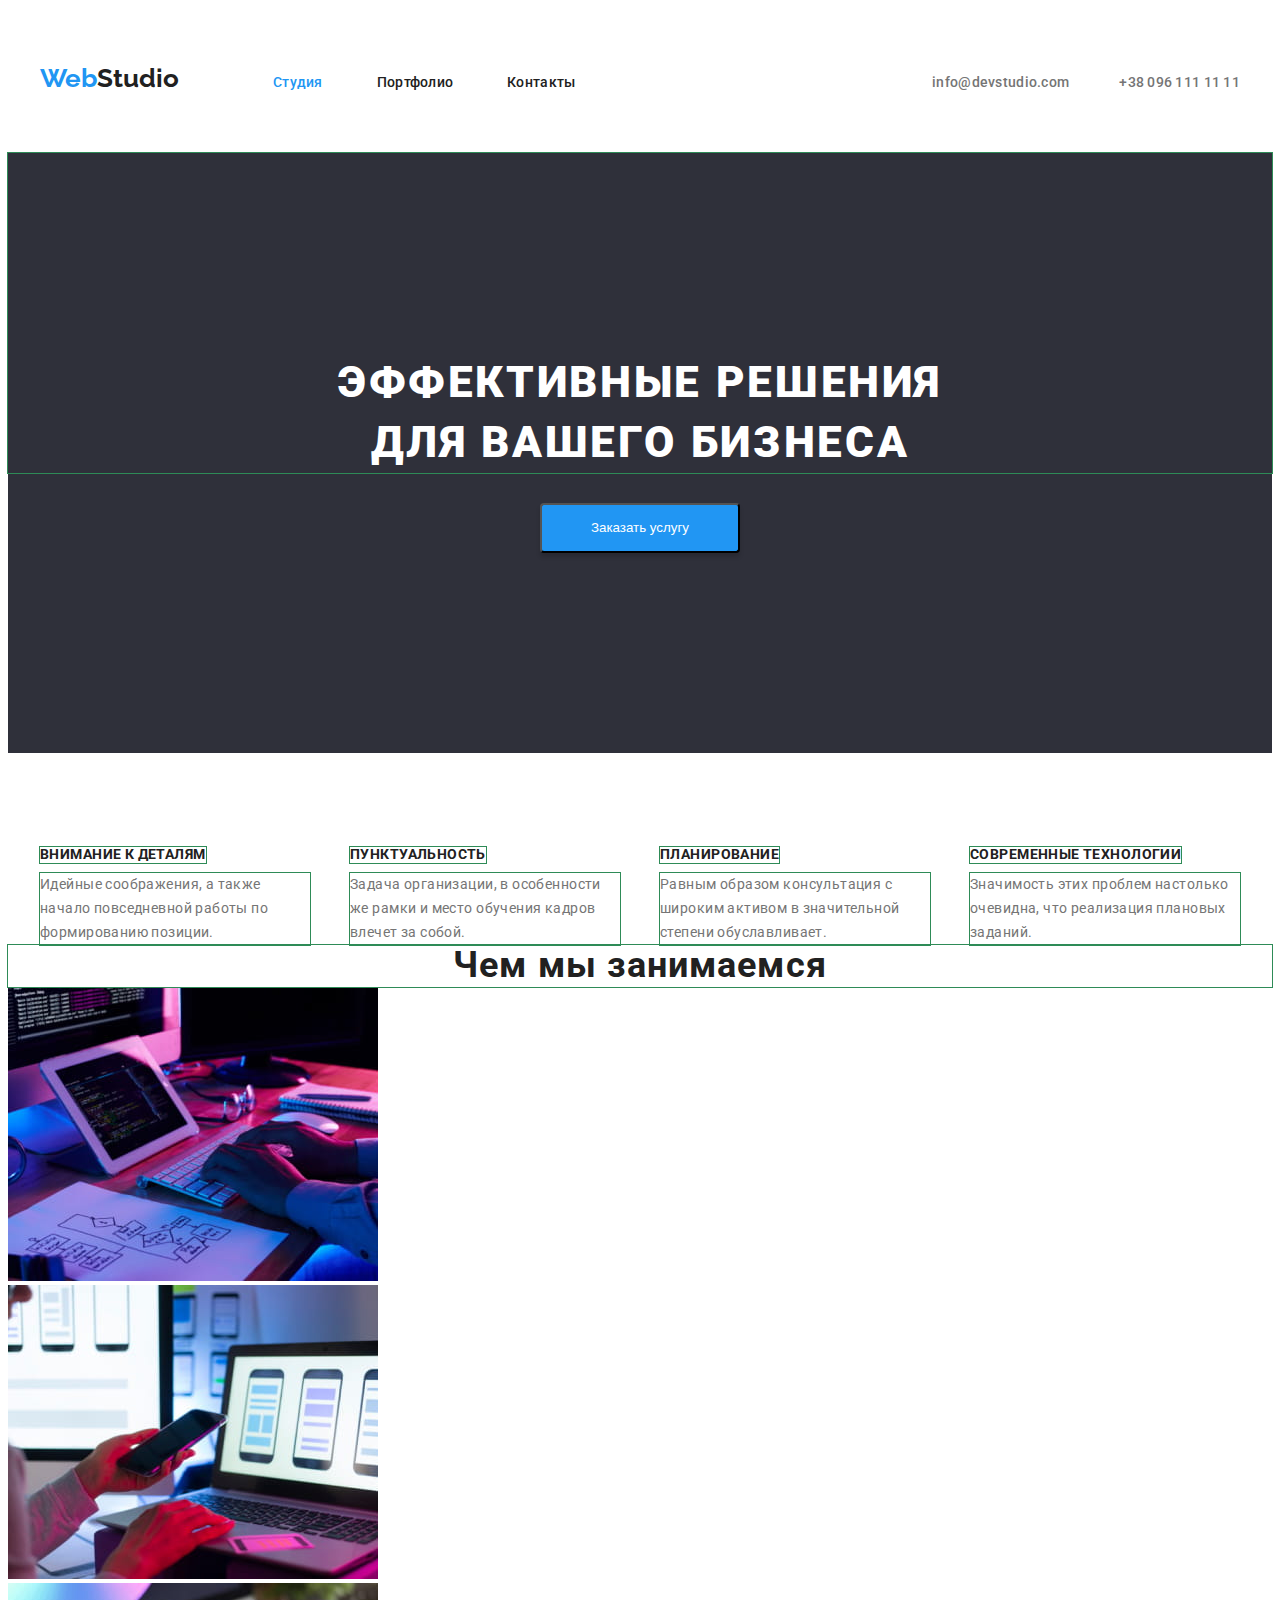
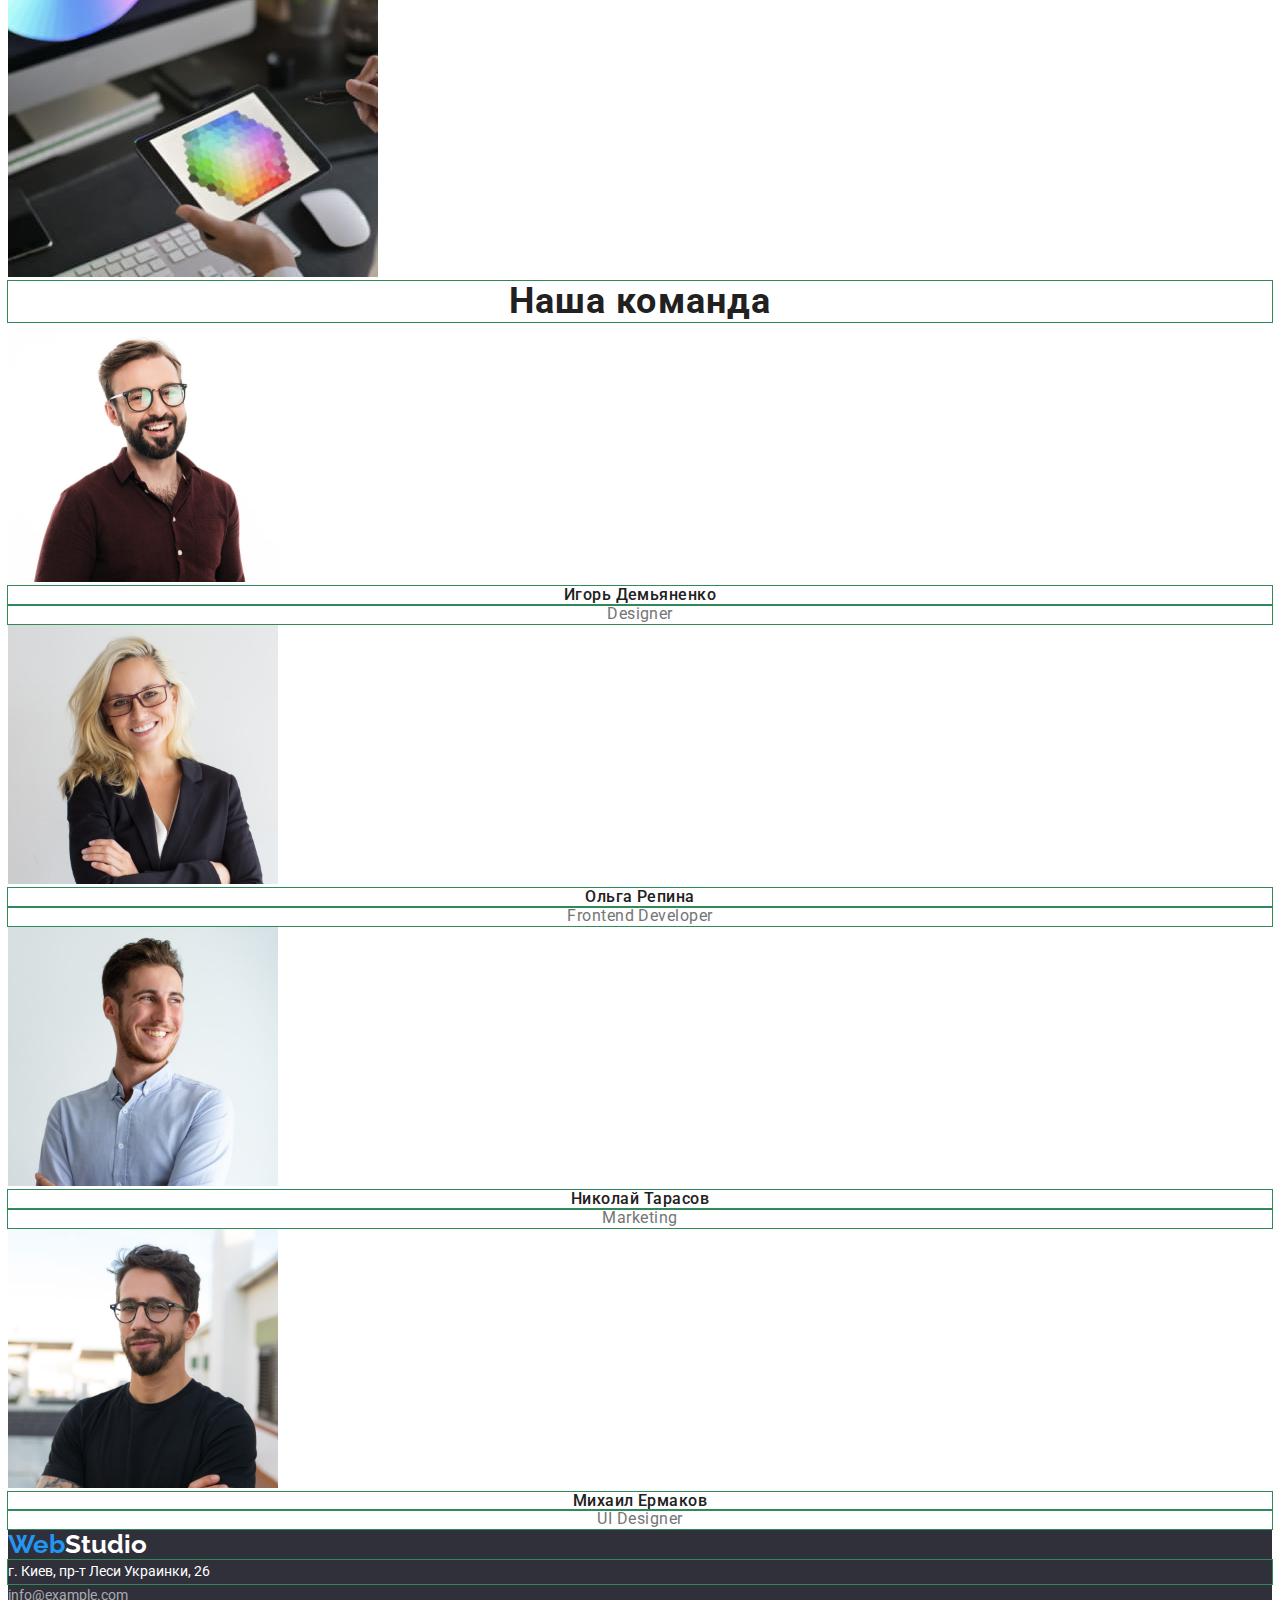
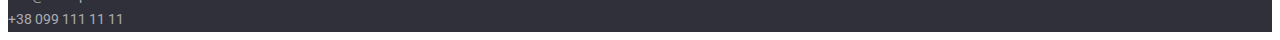
==== index.html @ 5cf760ea "nw" ====
<!DOCTYPE html>
<html lang="ru">
  <head>
    <meta charset="utf-8"/> 
    <meta name="webstudio" content="IE=edge"/>
    <title>Web Studio</title>
    <link rel="preconnect" href="https://fonts.gstatic.com">
    <link href="https://fonts.googleapis.com/css2?family=Raleway:wght@700&family=Roboto:wght@400;500;700;900&display=swap"
      rel="stylesheet">
      <link rel="stylesheet" href="https://cdnjs.cloudflare.com/ajax/libs/modern-normalize/1.0.0/modern-normalize.min.css"
        integrity="sha512-ISS7cAi1PEhQ8jnbJpJZMd29NlhNj4AWYyLOSp2CE/CsHxTCu+r+t0D2yoJudVrd0/8fTVPUVDzY5Tvli75u/g=="
        crossorigin="anonymous" />
      <link rel="stylesheet" href="./css/styles.css">
  </head>
  <body>
    <header>
      <div class="header-container">
        <nav>
          <a href="./index.html" class="logo">Web<span class="accent-logo">Studio</span></a>
            <ul class="site-nav list" class="header-container">
              <li class="site-nav item"><a href="./index.html" class="site-nav link current" >Студия</a></li>
              <li class="site-nav item"><a href="./portfolio.html" class="site-nav link">Портфолио</a></li>
              <li class="site-nav item"><a href="" class="site-nav link">Контакты</a></li>
            </ul>
        </nav>
        
        <ul class="header-contacts list">
          <li class="header-contacts item">
            <a href="mailto:info@devstudio.com" target="_blank" rel="nooreferer noopener" class="header-cont link">info@devstudio.com</a>
          </li>
          <li class="header-contacts item">
            <a href="tel:+380961111111" target="_blank" rel="nooreferer noopener" class="header-cont link">+38 096 111 11 11</a>
          </li>
        </ul>
      </div>
    </header>

      <main>
        <!--!FEATURES-->
        <section class="what-we-doing-section">
          <h1 class="main-title-index">Эффективные решения <br>для вашего бизнеса</h1>
            <button type="button" class="button-index">Заказать услугу</button>
        </section>

        <section class="ourfeatures-section">
          <h2 class="hidden-elements">Наши особенности</h2>
          <ul class="features list">
            <li class="features elemnt">
                <h3 class="lower-titles-index">Внимание к деталям</h3>
                <p class="secondary-text-index">
                  Идейные соображения, а также начало повседневной работы по формированию позиции.
                </p>
            </li>
            <li class="features elemnt">
              <h3 class="lower-titles-index">Пунктуальность</h3>
                <p class="secondary-text-index">
                  Задача организации, в особенности же рамки и место обучения кадров влечет за собой.
                </p>
            </li>
            <li class="features elemnt">
              <h3 class="lower-titles-index">Планирование</h3>
                <p class="secondary-text-index">
                  Равным образом консультация c широким активом в значительной степени обуславливает.
                </p>
            </li >
            <li class="features elemnt">
                <h3 class="lower-titles-index">Современные технологии</h3>
                <p class="secondary-text-index">
                    Значимость этих проблем настолько  очевидна, что реализация плановых заданий.
                </p>
            </li>
          </ul>
      </section>
      
      <!--!OUR-TASKS-->
        <section>
            <h2 class="bottom-titles-index">Чем мы занимаемся</h2>
            <ul>
              <li>
                  <img src="./image/img-1.jpg" alt="разработка" width="370">
              </li>
              <li>
                  <img src="./image/img-2.jpg" alt="оптимизация" width="370">
              </li>
              <li>
                  <img src="./image/img-3.jpg" alt="реализация" width="370">
              </li>
            </ul>
        </section>

        <!--!OUR-TEAM-->
        <section>
            <h2 class="bottom-titles-index">Наша команда</h2>
              <ul>
                <li>
                  <img src="./image/igor.jpg" alt="игорь" width="270">
                  <h3 class="our-names">Игорь Демьяненко</h3>
                    <p class="names-discription">Designer</p>
                </li>
                <li>
                  <img src="./image/olya.jpg" alt="оля" width="270">
                  <h3 class="our-names">Ольга Репина</h3>
                    <p class="names-discription">Frontend Developer</p>
                </li>
                <li>
                  <img src="./image/kolya.jpg" alt="коля" width="270">
                  <h3 class="our-names">Николай Тарасов</h3>
                    <p class="names-discription">Marketing</p>
                </li>
                <li>
                  <img src="./image/miwa.jpg" alt="миша" width="270">
                  <h3 class="our-names">Михаил Ермаков</h3>
                    <p class="names-discription">UI Designer</p>
                </li>
            </ul>
        </section>
    </main>

    <!--!BASELINE-->
        <footer>
          <div class="footer">
            <a href="./index.html" class="logo">Web<span class="accent-white">Studio</span></a>
            <address>
              <p><a href="https://goo.gl/maps/gyJEV5aS9oNLiFQU9" class="footer-adress">г. Киев, пр-т Леси Украинки, 26</a></p>
            
              <ul>
                <li>
                  <a href="mailto:infoexample.com" class="footer-contact link">info@example.com
                  </a>
                </li>
                <li>
                  <a href="tel:+380991111111" class="footer-contact link">+38 099 111 11 11
                  </a>
                </li>
              </ul>
            </address>
          </div>
        </footer>
  </body>
</html>
---- css/styles.css ----
:root {
  --bg-color: #ffffff;
  --main-text: #212121;
  --secondary-text: #757575;
  --text-hover: #2196f3;
  --color-logos: #2196f3;
  --buttons-text: #212121;
  --buttons-text-active: #ffffff;
  --buttons-main-bcg: #f5f4fa;
  --buttons-active-bcg: #2196f3;
  --footer-contacts: rgba(255, 255, 255, 0.6);
}

body {
  background-color: var(--bg-color);
  color: #212121;
  font-family: Roboto, sans-serif;
}

ul {
  list-style: none;
  /*outline: 1px seagreen solid;**/
  margin: 0px;
  padding: 0px;
}

h1,
h2,
h3,
h4,
p {
  margin: 0px;
  padding: 0px;
  outline: 1px seagreen solid;
}

/*INDEX-html-page*/
.header-container {
  width: 1200px;
  min-height: 80px;
  margin-left: auto;
  margin-right: auto;
  padding: 10px 10px;
  display: flex;
  align-items: center;
  padding-bottom: 35px;
  padding-top: 30px;
}

.main-title-index {
  padding-top: 200px;

  color: #ffffff;
  font-family: inherit;
  font-style: normal;
  font-weight: 900;
  font-size: 44px;
  line-height: 1.36;
  text-align: center;
  letter-spacing: 0.06em;
  text-transform: uppercase;
}

.button-index {
  width: 200px;
  height: 50px;
  left: 700px;
  top: 430px;
  margin-top: 30px;
  margin-bottom: 200px;

  color: #ffffff;
  background-color: #2196f3;
  cursor: pointer;
  border-radius: 4px;
  box-shadow: 0px 4px 4px rgba(0, 0, 0, 0.15);
}

.what-we-doing-section {
  background-color: #2f303a;
  min-height: 600px;
  text-align: center;
}

.ourfeatures-section {
  width: 1200px;
  margin-left: auto;
  margin-right: auto;
}

.features {
  display: flex;
  justify-content: space-between;
  flex-wrap: wrap;
}
.features .elemnt {
  width: 270px;
}
.lower-titles-index {
  margin-top: 94px;

  color: var(--main-text);
  font-family: inherit;
  font-style: normal;
  font-weight: 700;
  font-size: 14px;
  line-height: 1.14;
  letter-spacing: 0.03em;
  text-transform: uppercase;
}

.secondary-text-index {
  margin-top: 10px;

  color: var(--secondary-text);
  font-family: inherit;
  font-style: normal;
  font-weight: 400;
  font-size: 14px;
  line-height: 1.71;
  letter-spacing: 0.03em;
}

.bottom-titles-index {
  color: var(--main-text);
  font-family: inherit;
  font-style: normal;
  font-weight: 700;
  font-size: 36px;
  line-height: 1.16;
  text-align: center;
  letter-spacing: 0.03em;
}

.our-names {
  color: var(--main-text);
  font-family: inherit;
  font-style: normal;
  font-weight: 500;
  font-size: 16px;
  line-height: 1.18;
  text-align: center;
  letter-spacing: 0.03em;
}

.names-discription {
  color: var(--secondary-text);
  font-family: inherit;
  font-style: normal;
  font-weight: 400;
  font-size: 16px;
  line-height: 1.18;
  text-align: center;
  letter-spacing: 0.03em;
}

.footer {
  background-color: #2f303a;
}

/*PORTFOLIO-NAV*/
.logo {
  margin-right: 90px;

  color: var(--color-logos);
  font-family: Raleway;
  font-style: normal;
  font-weight: 700;
  font-size: 26px;
  line-height: 1.19;
  text-decoration: none;
}

.accent-logo {
  color: #212121;
}

.accent-white {
  color: #ffffff;
}

.site-nav {
  display: flex;
  display: inline-block;
}

.site-nav .item:not(:last-child) {
  margin-right: 50px;
}

.site-nav .link {
  color: var(--main-text);
  font-family: inherit;
  font-style: normal;
  font-weight: 500;
  font-size: 14px;
  line-height: 1.14;
  letter-spacing: 0.02em;
  text-decoration: none;
}

.site-nav .link.current {
  color: var(--text-hover);
}

.site-nav .link:hover,
.site-nav .link:focus {
  color: var(--text-hover);
}

/*header contacts*/
.header-contacts {
  display: flex;
  margin-left: auto;
  margin-top: 5px;
}

.header-contacts .item:not(:last-child) {
  margin-right: 50px;
}

.header-contacts .link {
  color: #757575;
  font-family: inherit;
  font-style: normal;
  font-weight: 500;
  font-size: 14px;
  line-height: 1.14;
  letter-spacing: 0.02em;
  text-decoration: none;
}

.header-contacts .link:focus,
.header-contacts .link:hover {
  color: #2196f3;
}

/*main-buttons*/
.hidden-elements {
  display: none;
}

.buttons {
  color: var(--buttons-text);
  background: var(--buttons-main-bcg);
  cursor: pointer;
  font-family: inherit;
  font-style: normal;
  font-weight: 500;
  font-size: 16px;
  line-height: 1.62;
  text-align: center;
  letter-spacing: 0.03em;
}

.buttons.active:hover,
.buttons.active:focus {
  color: var(--buttons-text-active);
  background: var(--buttons-active-bcg);
  cursor: pointer;
}

/*main-content-list*/
.port-titles {
  color: var(--main-text);
  font-family: inherit;
  font-style: normal;
  font-weight: 700;
  font-size: 18px;
  line-height: 2;
  letter-spacing: 0.06em;
}

.port-texts {
  color: var(--secondary-text);
  font-family: inherit;
  font-style: normal;
  font-weight: 400;
  font-size: 16px;
  line-height: 1.87;
  letter-spacing: 0.03em;
}

/*footer*/
.footer-adress {
  color: var(--buttons-text-active);
  font-family: inherit;
  font-style: normal;
  font-weight: 400;
  font-size: 14px;
  line-height: 1.71;
  text-decoration: none;
}

.footer-adress:hover,
.footer-adress:focus {
  color: var(--text-hover);
  text-decoration: none;
}

.footer-contact {
  color: rgba(255, 255, 255, 0.6);
  font-family: inherit;
  font-style: normal;
  font-weight: 400;
  font-size: 14px;
  line-height: 1.71;
  text-decoration: none;
}

.footer-contact:hover,
.footer-contact:focus {
  color: var(--text-hover);
}
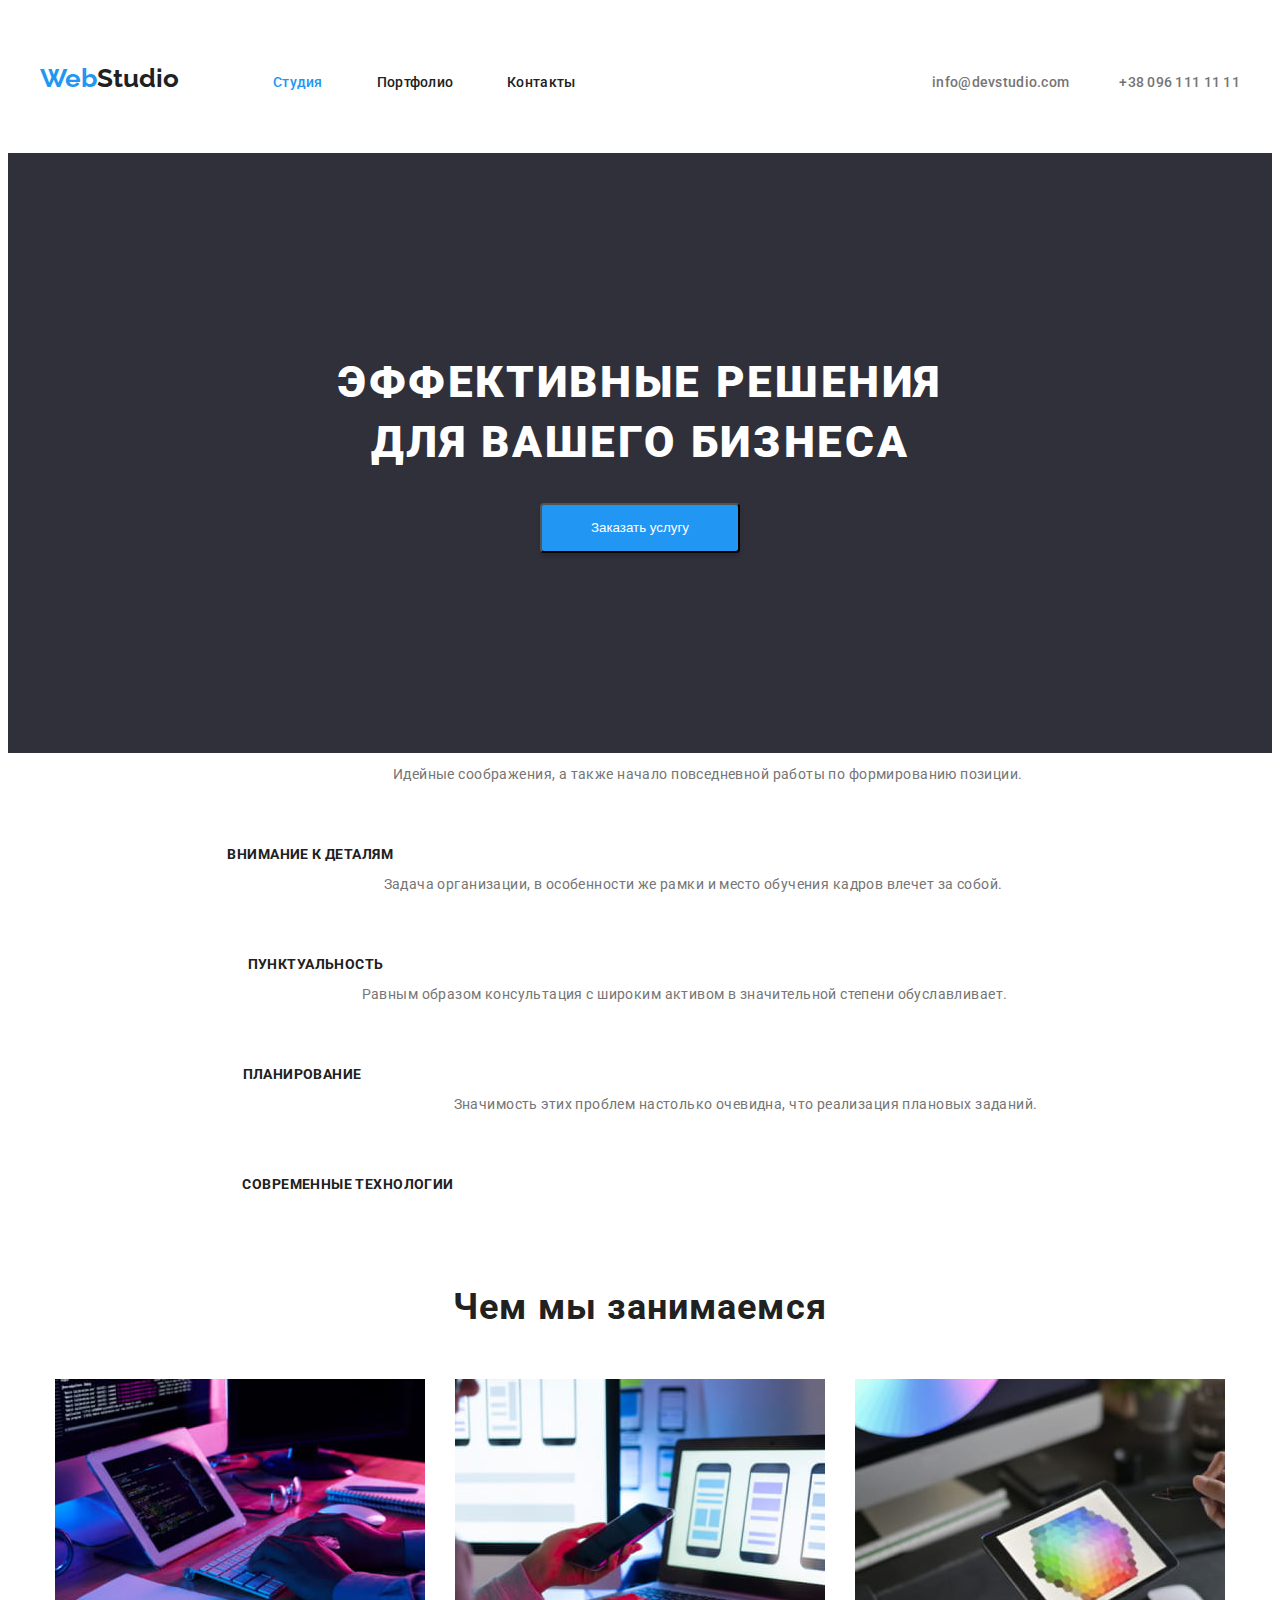
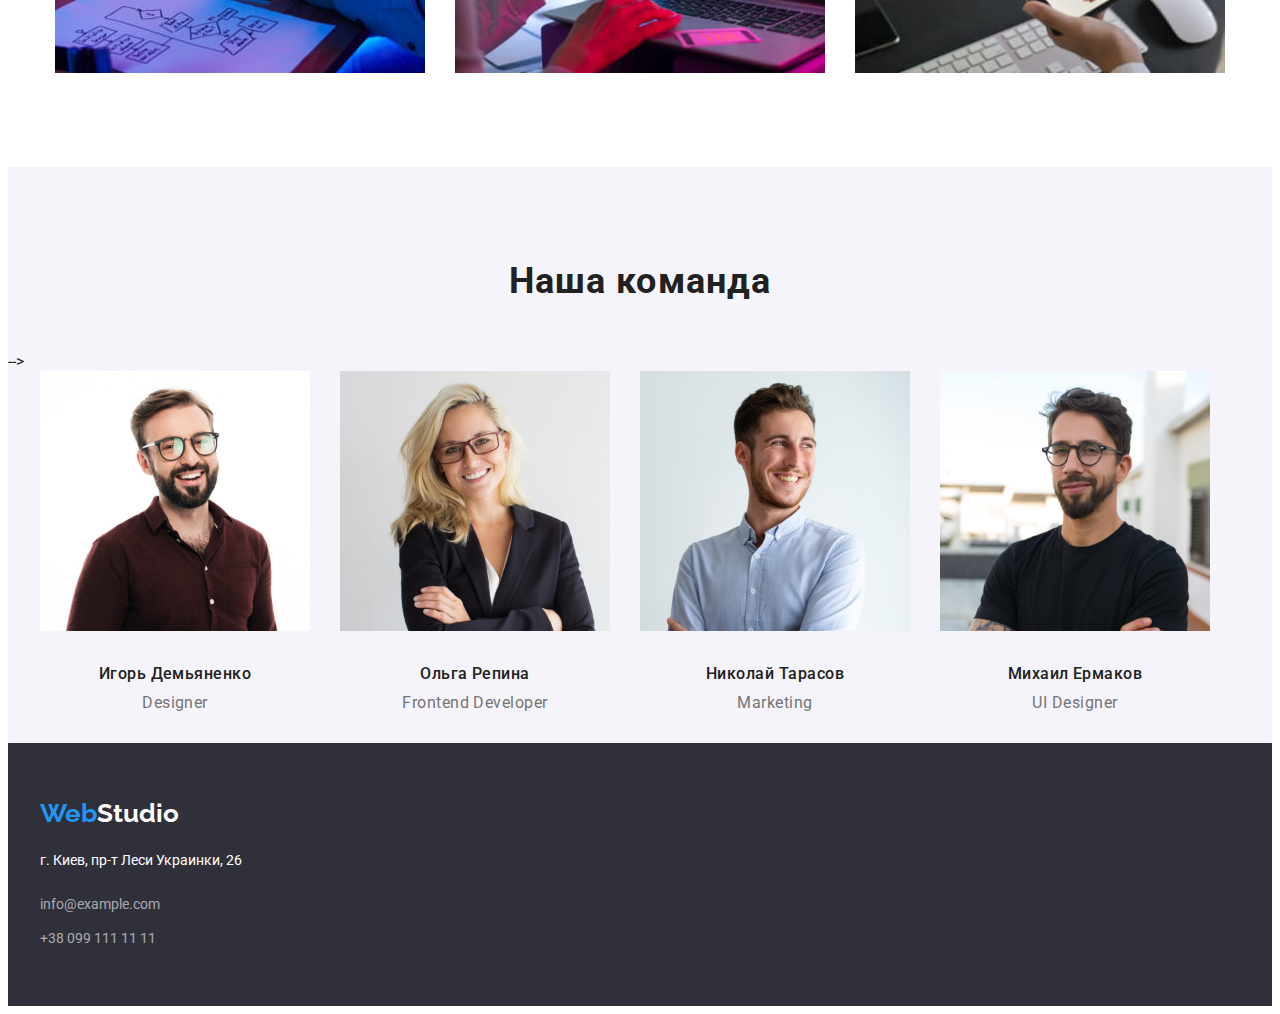
==== commit 8b2467b0: "new" ====
--- a/index.html
+++ b/index.html
@@ -48,13 +48,13 @@
             <li class="features elemnt">
                 <h3 class="lower-titles-index">Внимание к деталям</h3>
                 <p class="secondary-text-index">
-                  Идейные соображения, а также начало повседневной работы по формированию позиции.
+                Идейные соображения, а также начало повседневной работы по формированию позиции.
                 </p>
             </li>
             <li class="features elemnt">
               <h3 class="lower-titles-index">Пунктуальность</h3>
                 <p class="secondary-text-index">
-                  Задача организации, в особенности же рамки и место обучения кадров влечет за собой.
+                Задача организации, в особенности же рамки и место обучения кадров влечет за собой.
                 </p>
             </li>
             <li class="features elemnt">
@@ -66,74 +66,80 @@
             <li class="features elemnt">
                 <h3 class="lower-titles-index">Современные технологии</h3>
                 <p class="secondary-text-index">
-                    Значимость этих проблем настолько  очевидна, что реализация плановых заданий.
+                Значимость этих проблем настолько  очевидна, что реализация плановых заданий.
                 </p>
             </li>
           </ul>
       </section>
       
       <!--!OUR-TASKS-->
-        <section>
+        <section class="our-tasks-section">
             <h2 class="bottom-titles-index">Чем мы занимаемся</h2>
-            <ul>
-              <li>
+            <ul class="our-tasks list">
+              <li class="our-tasks item">
                   <img src="./image/img-1.jpg" alt="разработка" width="370">
               </li>
-              <li>
+              <li class="our-tasks item">
                   <img src="./image/img-2.jpg" alt="оптимизация" width="370">
               </li>
-              <li>
+              <li class="our-tasks item">
                   <img src="./image/img-3.jpg" alt="реализация" width="370">
               </li>
             </ul>
         </section>
 
         <!--!OUR-TEAM-->
-        <section>
-            <h2 class="bottom-titles-index">Наша команда</h2>
-              <ul>
-                <li>
-                  <img src="./image/igor.jpg" alt="игорь" width="270">
+        <section class="our-team-section" >
+          <h2 class="our-team-section-title">Наша команда</h2>-->
+            <div class="our-team-section-container">
+              <ul class="our-team-section list">
+                <li class="our-team-section item">
+                  <img class="our-team-section image" src="./image/igor.jpg" alt="игорь" width="270">
                   <h3 class="our-names">Игорь Демьяненко</h3>
-                    <p class="names-discription">Designer</p>
+                  <p class="names-discription">Designer</p>
                 </li>
-                <li>
-                  <img src="./image/olya.jpg" alt="оля" width="270">
+                <li class="our-team-section item">
+                  <img class="our-team-section image" src="./image/olya.jpg" alt="оля" width="270">
                   <h3 class="our-names">Ольга Репина</h3>
-                    <p class="names-discription">Frontend Developer</p>
+                  <p class="names-discription">Frontend Developer</p>
                 </li>
-                <li>
-                  <img src="./image/kolya.jpg" alt="коля" width="270">
+                <li class="our-team-section item">
+                  <img class="our-team-section image" src="./image/kolya.jpg" alt="коля" width="270">
                   <h3 class="our-names">Николай Тарасов</h3>
-                    <p class="names-discription">Marketing</p>
+                  <p class="names-discription">Marketing</p>
                 </li>
-                <li>
-                  <img src="./image/miwa.jpg" alt="миша" width="270">
+                <li class="our-team-section item">
+                  <img class="our-team-section image" src="./image/miwa.jpg" alt="миша" width="270">
                   <h3 class="our-names">Михаил Ермаков</h3>
-                    <p class="names-discription">UI Designer</p>
+                  <p class="names-discription">UI Designer</p>
                 </li>
-            </ul>
+              </ul>
+            </div>
+              
         </section>
     </main>
 
     <!--!BASELINE-->
         <footer>
           <div class="footer">
-            <a href="./index.html" class="logo">Web<span class="accent-white">Studio</span></a>
-            <address>
-              <p><a href="https://goo.gl/maps/gyJEV5aS9oNLiFQU9" class="footer-adress">г. Киев, пр-т Леси Украинки, 26</a></p>
-            
-              <ul>
-                <li>
-                  <a href="mailto:infoexample.com" class="footer-contact link">info@example.com
-                  </a>
-                </li>
-                <li>
-                  <a href="tel:+380991111111" class="footer-contact link">+38 099 111 11 11
-                  </a>
-                </li>
-              </ul>
-            </address>
+            <div class="footer-container">
+                <a href="./index.html" class="logo">Web<span class="accent-white">Studio</span></a>
+                <address>
+                  <p class="footer-adress"><a class="footer-adress" href="https://goo.gl/maps/gyJEV5aS9oNLiFQU9">г. Киев, пр-т Леси Украинки, 26</a></p>
+                
+                  <ul class="foot list">
+                    <li class="foot item">
+                      <a class="footer-contact link" href="mailto:infoexample.com">info@example.com
+                      </a>
+                    
+                    </li>
+                    <li class="foot item">
+                      <a class="footer-contact link" href="tel:+380991111111" >+38 099 111 11 11
+                      </a>
+                    </li>
+                  </ul>
+                </address>
+            </div>
           </div>
         </footer>
   </body>
--- a/css/styles.css
+++ b/css/styles.css
@@ -31,7 +31,7 @@
 p {
   margin: 0px;
   padding: 0px;
-  outline: 1px seagreen solid;
+  /*outline: 1px seagreen solid;*/
 }
 
 /*INDEX-html-page*/
@@ -86,22 +86,26 @@
   width: 1200px;
   margin-left: auto;
   margin-right: auto;
+  margin-bottom: 94px;
 }
 
 .features {
   display: flex;
-  justify-content: space-between;
   flex-wrap: wrap;
+  justify-content: center;
 }
 .features .elemnt {
-  width: 270px;
+  width: calc((100%-90px) / 5);
+  margin-right: 30px;
+}
+.features .elemnt:last-child {
+  margin-right: 0px;
 }
 .lower-titles-index {
   margin-top: 94px;
 
   color: var(--main-text);
   font-family: inherit;
-  font-style: normal;
   font-weight: 700;
   font-size: 14px;
   line-height: 1.14;
@@ -114,14 +118,21 @@
 
   color: var(--secondary-text);
   font-family: inherit;
-  font-style: normal;
   font-weight: 400;
   font-size: 14px;
   line-height: 1.71;
   letter-spacing: 0.03em;
 }
 
+.our-tasks-section {
+  width: 1200px;
+  margin-left: auto;
+  margin-right: auto;
+  margin-bottom: 94px;
+}
 .bottom-titles-index {
+  margin-bottom: 50px;
+
   color: var(--main-text);
   font-family: inherit;
   font-style: normal;
@@ -132,10 +143,61 @@
   letter-spacing: 0.03em;
 }
 
+.our-tasks {
+  display: flex;
+  flex-wrap: wrap;
+  margin-right: 30px;
+  justify-content: center;
+}
+
+.our-tasks .item {
+  display: flex;
+}
+
+.our-tasks:last-child {
+  margin-right: 0px;
+}
+/*===================OUR TEAM SECTION==============*/
+.our-team-section {
+  background-color: #f5f4fa;
+}
+
+.our-team-section-title {
+  margin-bottom: 50px;
+  padding-top: 94px;
+
+  color: var(--main-text);
+  font-family: inherit;
+  font-style: normal;
+  font-weight: 700;
+  font-size: 36px;
+  line-height: 1.16;
+  text-align: center;
+  letter-spacing: 0.03em;
+}
+
+.our-team-section-container {
+  width: 1200px;
+  margin-left: auto;
+  margin-right: auto;
+}
+
+.our-team-section .list {
+  display: flex;
+}
+
+.our-team-section .item {
+  margin-right: 30px;
+}
+.our-team-section:last-child {
+  margin-right: 0px;
+}
+
 .our-names {
-  color: var(--main-text);
-  font-family: inherit;
-  font-style: normal;
+  margin-bottom: 10px;
+
+  color: var(--main-text);
+  font-family: inherit;
   font-weight: 500;
   font-size: 16px;
   line-height: 1.18;
@@ -143,22 +205,41 @@
   letter-spacing: 0.03em;
 }
 
+.our-team-section .image {
+  margin-bottom: 30px;
+}
+
 .names-discription {
+  margin-bottom: 30px;
+
   color: var(--secondary-text);
   font-family: inherit;
-  font-style: normal;
   font-weight: 400;
   font-size: 16px;
   line-height: 1.18;
   text-align: center;
   letter-spacing: 0.03em;
 }
+/*=================FOOTER================*/
 
 .footer {
   background-color: #2f303a;
-}
-
-/*PORTFOLIO-NAV*/
+  min-height: 252px;
+}
+
+.footer-container {
+  width: 1200px;
+  padding-top: 55px;
+  padding-bottom: 55px;
+  margin-left: auto;
+  margin-right: auto;
+}
+
+.foot {
+  padding-top: 10px;
+}
+
+/*================PORTFOLIO-NAV========================*/
 .logo {
   margin-right: 90px;
 
@@ -283,6 +364,8 @@
 
 /*footer*/
 .footer-adress {
+  padding-top: 20px;
+
   color: var(--buttons-text-active);
   font-family: inherit;
   font-style: normal;
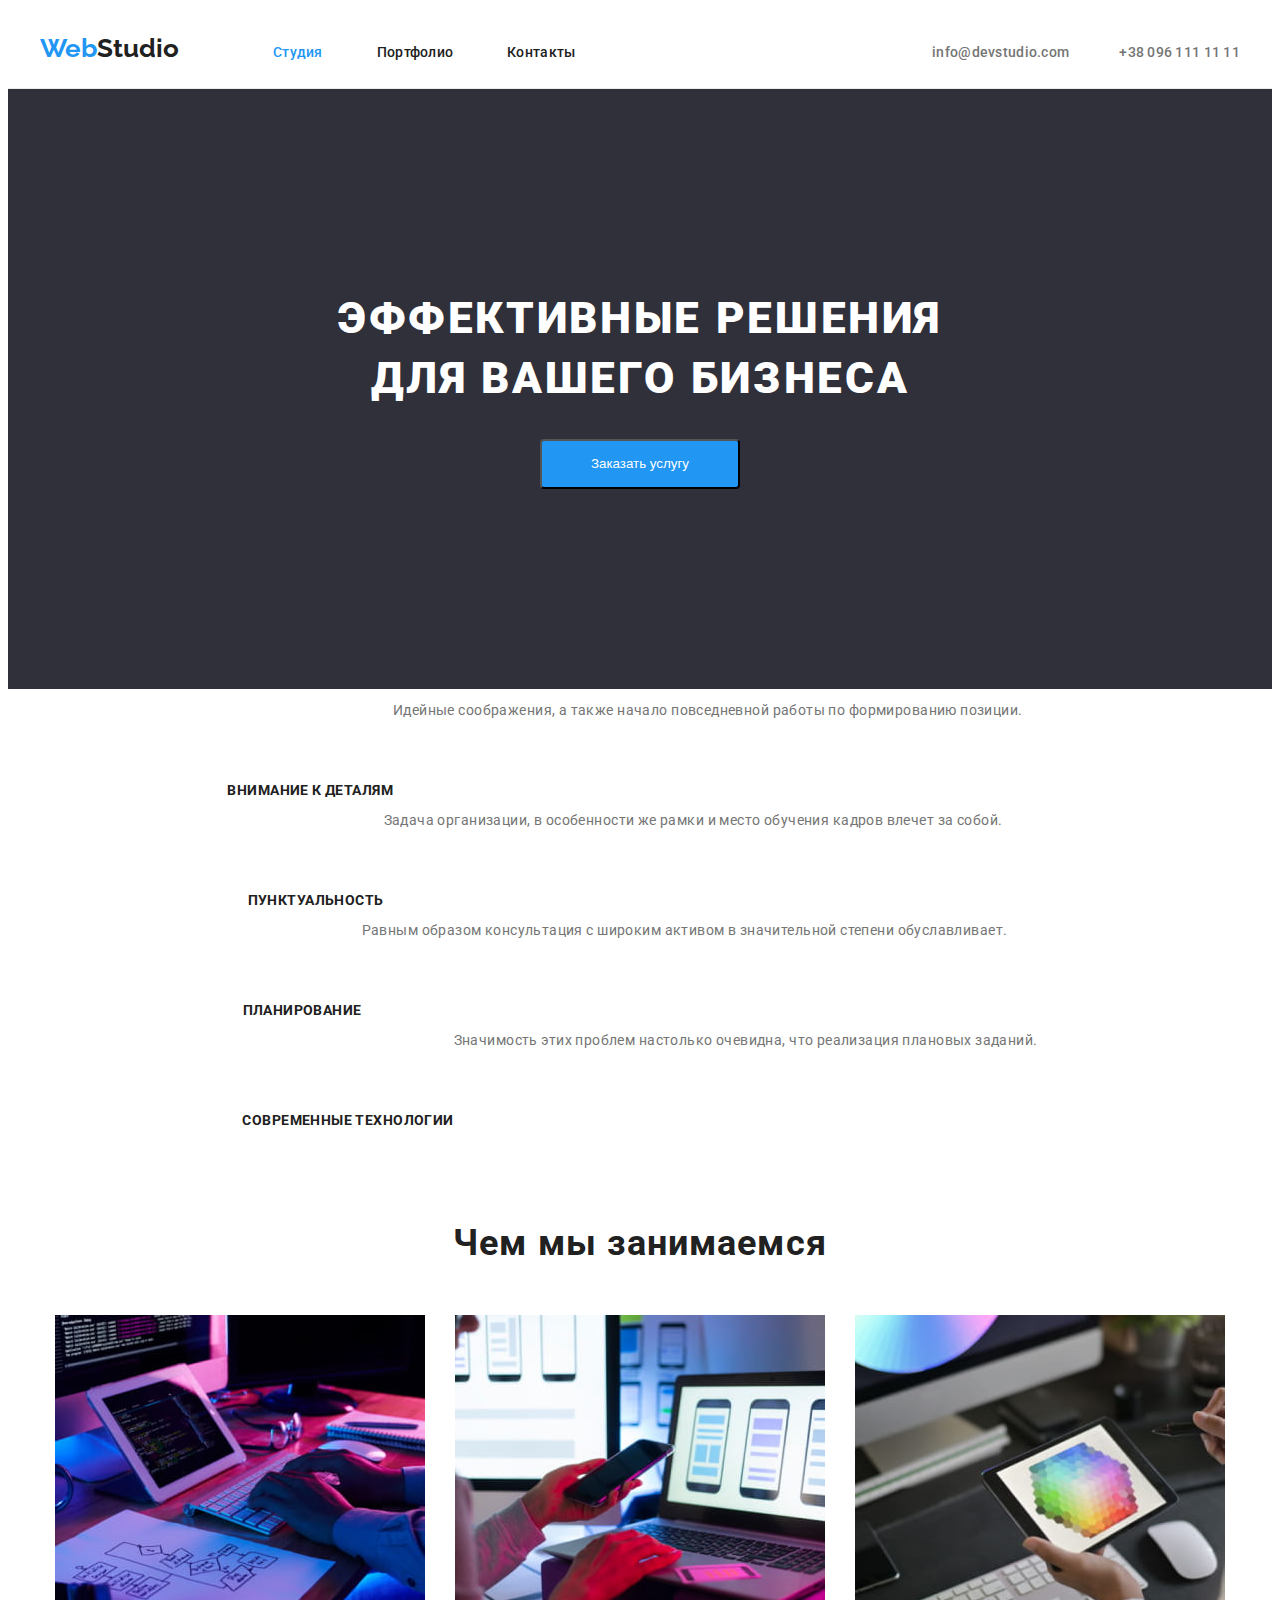
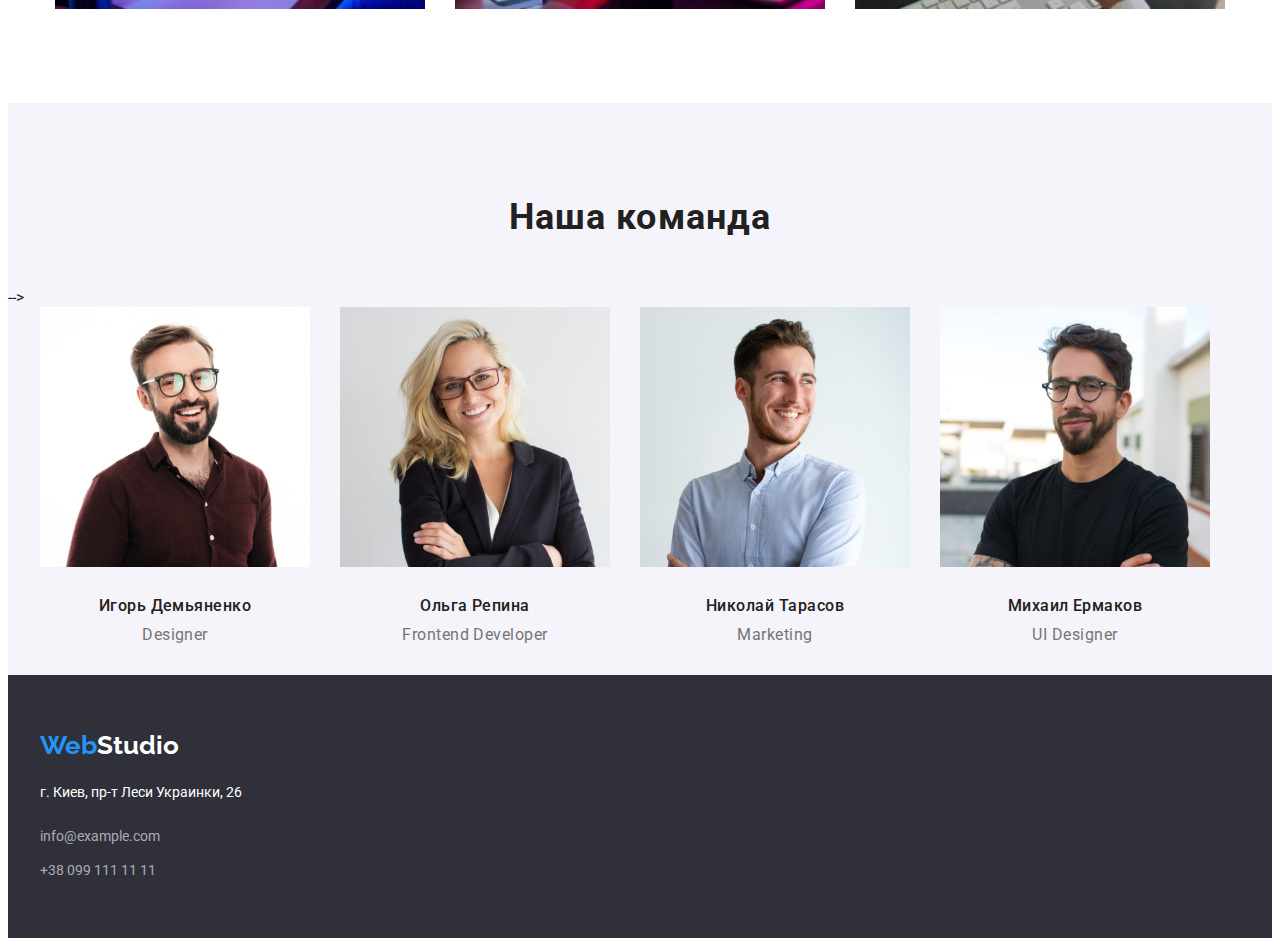
==== commit 6d172dd6: "new" ====
--- a/index.html
+++ b/index.html
@@ -13,7 +13,7 @@
       <link rel="stylesheet" href="./css/styles.css">
   </head>
   <body>
-    <header>
+    <header class="border-header">
       <div class="header-container">
         <nav>
           <a href="./index.html" class="logo">Web<span class="accent-logo">Studio</span></a>
--- a/css/styles.css
+++ b/css/styles.css
@@ -9,6 +9,7 @@
   --buttons-main-bcg: #f5f4fa;
   --buttons-active-bcg: #2196f3;
   --footer-contacts: rgba(255, 255, 255, 0.6);
+  --margin-card-set: 30px;
 }
 
 body {
@@ -22,6 +23,11 @@
   /*outline: 1px seagreen solid;**/
   margin: 0px;
   padding: 0px;
+}
+
+img {
+  max-width: 100%;
+  display: block;
 }
 
 h1,
@@ -35,16 +41,18 @@
 }
 
 /*INDEX-html-page*/
+
+.border-header {
+  border-bottom: 1px solid #ececec;
+}
+
 .header-container {
   width: 1200px;
   min-height: 80px;
   margin-left: auto;
   margin-right: auto;
-  padding: 10px 10px;
   display: flex;
   align-items: center;
-  padding-bottom: 35px;
-  padding-top: 30px;
 }
 
 .main-title-index {
@@ -73,7 +81,13 @@
   background-color: #2196f3;
   cursor: pointer;
   border-radius: 4px;
+}
+
+.button-index:hover,
+.button-index:focus {
+  background: #188ce8;
   box-shadow: 0px 4px 4px rgba(0, 0, 0, 0.15);
+  border-radius: 4px;
 }
 
 .what-we-doing-section {
@@ -272,7 +286,6 @@
 .site-nav .link {
   color: var(--main-text);
   font-family: inherit;
-  font-style: normal;
   font-weight: 500;
   font-size: 14px;
   line-height: 1.14;
@@ -315,23 +328,52 @@
 .header-contacts .link:hover {
   color: #2196f3;
 }
+/*===============MAIN SECTION=============*/
 
 /*main-buttons*/
 .hidden-elements {
   display: none;
 }
 
+.portfolio-buttons-section {
+  width: 1200px;
+  margin-left: auto;
+  margin-right: auto;
+  padding-top: 94px;
+
+  background-color: #ffffff;
+}
+
+.portfolio-buttons-list {
+  display: flex;
+  flex-wrap: wrap;
+  justify-content: center;
+}
+
+.portfolio-buttons-item {
+  display: flex;
+  margin-right: 8px;
+}
+.portfolio-buttons-list:last-child {
+  margin-right: 0px;
+}
+
 .buttons {
+  width: 145px;
+  height: 38px;
+  left: 712px;
+  top: 174px;
+
   color: var(--buttons-text);
   background: var(--buttons-main-bcg);
   cursor: pointer;
   font-family: inherit;
-  font-style: normal;
   font-weight: 500;
   font-size: 16px;
   line-height: 1.62;
   text-align: center;
   letter-spacing: 0.03em;
+  border-radius: 4px;
 }
 
 .buttons.active:hover,
@@ -340,8 +382,62 @@
   background: var(--buttons-active-bcg);
   cursor: pointer;
 }
+/*=============PORTFOLIO MAIN LIST=================*/
 
 /*main-content-list*/
+.portfolio-main-section {
+  padding-top: 94px;
+  background-color: #ffffff;
+}
+
+.porfolio-main-container {
+  width: 1200px;
+  margin-left: auto;
+  margin-right: auto;
+  padding-bottom: 94px;
+}
+
+.portfolio-card-set {
+  display: flex;
+  flex-wrap: wrap;
+  margin-left: calc(-1 * var(--margin-card-set));
+  margin-top: calc(-1 * var(--margin-card-set));
+}
+
+.portfolio-card-set-item {
+  flex-basis: calc(100% / 3 - var(--margin-card-set));
+  margin-left: var(--margin-card-set);
+  margin-top: var(--margin-card-set);
+}
+
+.card-set-content {
+  width: 370px;
+  height: 404px;
+  left: 215px;
+  top: 262px;
+
+  background: #ffffff;
+  border: 1px solid #eeeeee;
+  box-sizing: border-box;
+}
+
+.card-set-content:hover,
+.card-set-content:focus {
+  background: #ffffff;
+  border: 1px solid #eeeeee;
+  box-sizing: border-box;
+  box-shadow: 0px 1px 1px rgba(0, 0, 0, 0.12), 0px 4px 4px rgba(0, 0, 0, 0.06),
+    1px 4px 6px rgba(0, 0, 0, 0.16);
+  cursor: pointer;
+}
+
+.card-set-thumb {
+}
+
+.card-set-text {
+  padding: 20px 24px;
+}
+
 .port-titles {
   color: var(--main-text);
   font-family: inherit;
@@ -353,6 +449,8 @@
 }
 
 .port-texts {
+  margin-top: 4px;
+
   color: var(--secondary-text);
   font-family: inherit;
   font-style: normal;
@@ -361,8 +459,9 @@
   line-height: 1.87;
   letter-spacing: 0.03em;
 }
-
-/*footer*/
+/*=================END CARD SET===========*/
+
+/*===============FOOter====================*/
 .footer-adress {
   padding-top: 20px;
 
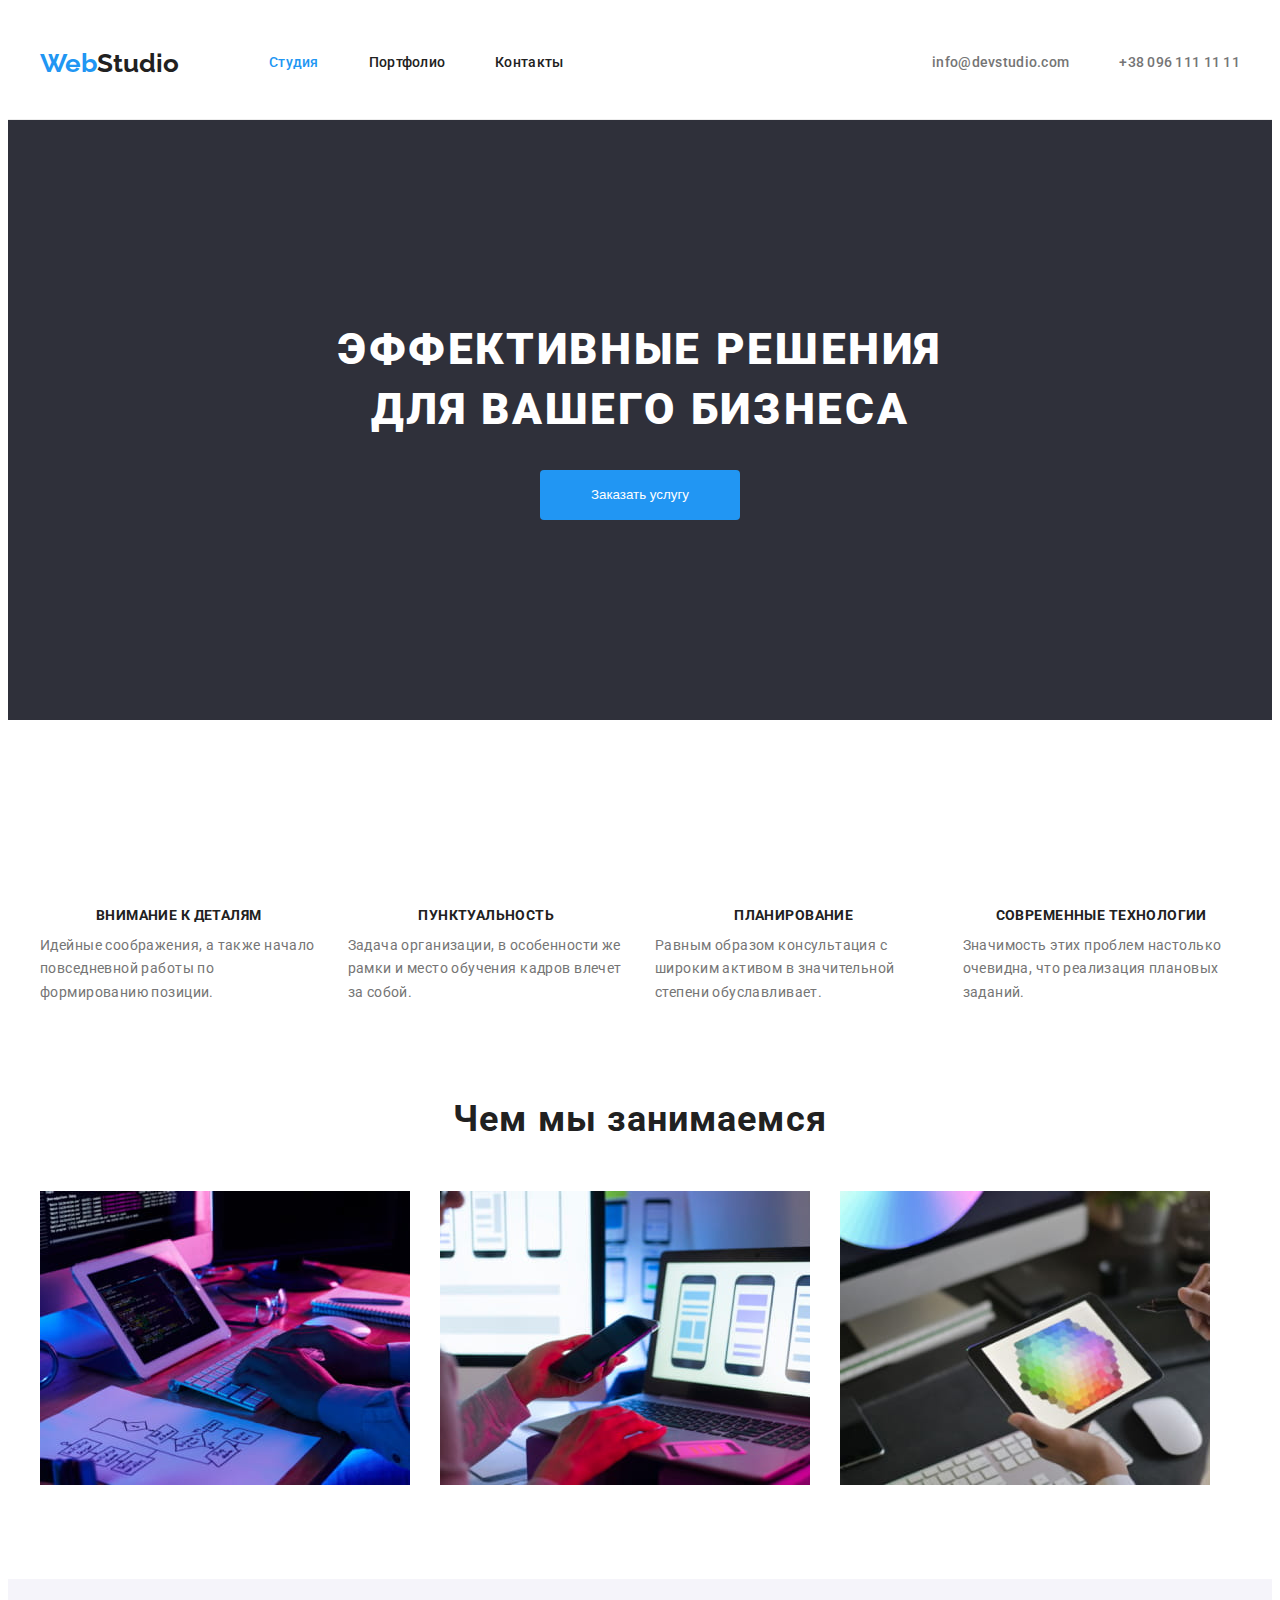
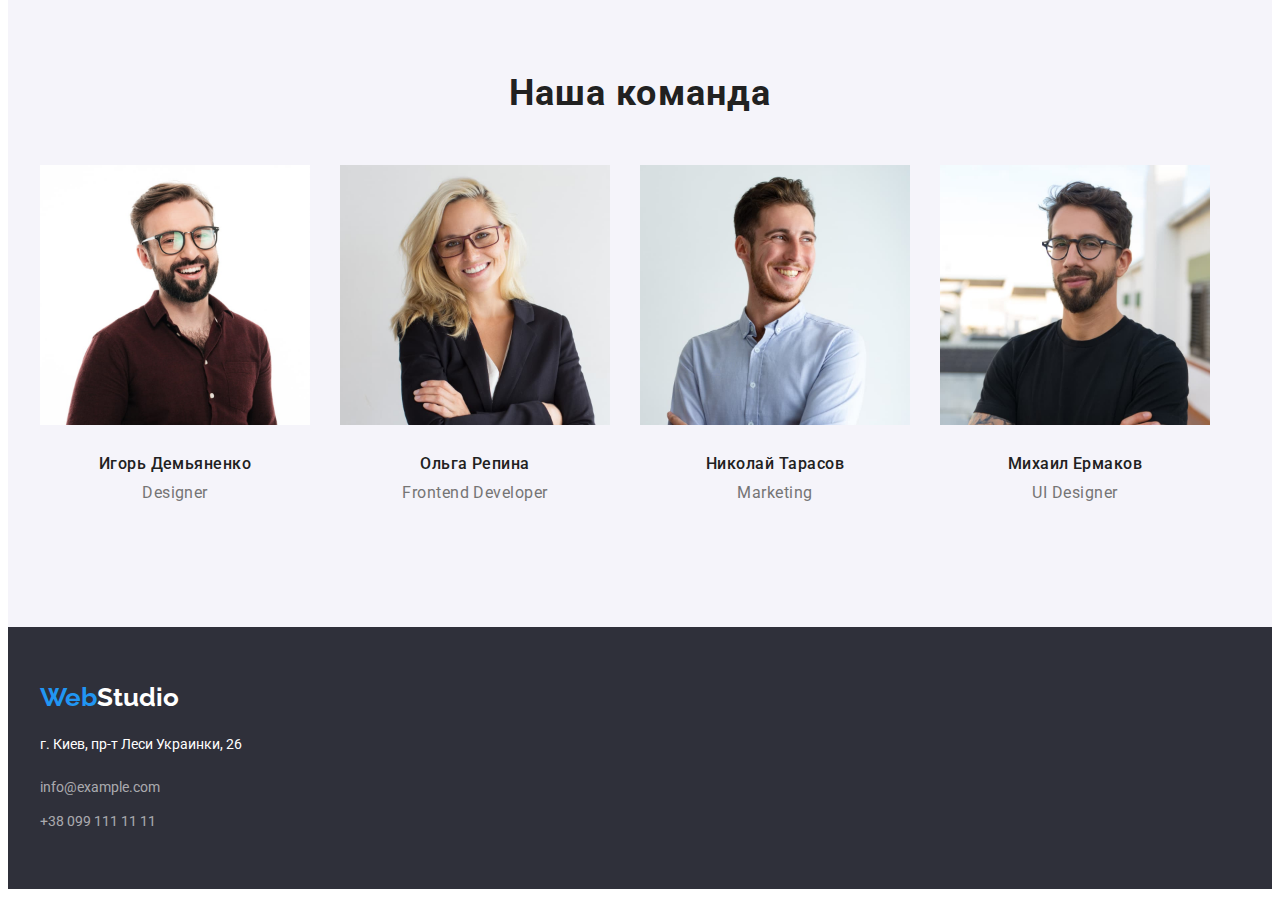
==== commit d2778727: "new" ====
--- a/index.html
+++ b/index.html
@@ -10,112 +10,121 @@
       <link rel="stylesheet" href="https://cdnjs.cloudflare.com/ajax/libs/modern-normalize/1.0.0/modern-normalize.min.css"
         integrity="sha512-ISS7cAi1PEhQ8jnbJpJZMd29NlhNj4AWYyLOSp2CE/CsHxTCu+r+t0D2yoJudVrd0/8fTVPUVDzY5Tvli75u/g=="
         crossorigin="anonymous" />
-      <link rel="stylesheet" href="./css/styles.css">
+      <link  href="./css/styles.css" rel="stylesheet">
   </head>
   <body>
     <header class="border-header">
       <div class="header-container">
         <nav>
-          <a href="./index.html" class="logo">Web<span class="accent-logo">Studio</span></a>
+          <div class="nav-flex">
+            <a class="logo" href="./index.html">Web<span class="accent-logo">Studio</span></a>
             <ul class="site-nav list" class="header-container">
-              <li class="site-nav item"><a href="./index.html" class="site-nav link current" >Студия</a></li>
+              <li class="site-nav item"><a href="./index.html" class="site-nav link current">Студия</a></li>
               <li class="site-nav item"><a href="./portfolio.html" class="site-nav link">Портфолио</a></li>
               <li class="site-nav item"><a href="" class="site-nav link">Контакты</a></li>
             </ul>
+          </div>
         </nav>
         
-        <ul class="header-contacts list">
-          <li class="header-contacts item">
-            <a href="mailto:info@devstudio.com" target="_blank" rel="nooreferer noopener" class="header-cont link">info@devstudio.com</a>
-          </li>
-          <li class="header-contacts item">
-            <a href="tel:+380961111111" target="_blank" rel="nooreferer noopener" class="header-cont link">+38 096 111 11 11</a>
-          </li>
-        </ul>
+          <ul class="header-contacts list">
+            <li class="header-contacts item">
+              <a href="mailto:info@devstudio.com" target="_blank" rel="nooreferer noopener"
+                class="header-cont link">info@devstudio.com</a>
+            </li>
+            <li class="header-contacts item">
+              <a href="tel:+380961111111" target="_blank" rel="nooreferer noopener" class="header-cont link">+38 096 111 11 11</a>
+            </li>
+          </ul>
       </div>
     </header>
 
       <main>
         <!--!FEATURES-->
         <section class="what-we-doing-section">
-          <h1 class="main-title-index">Эффективные решения <br>для вашего бизнеса</h1>
+          <div class="what-we-doing-container">
+            <h1 class="main-title-index">Эффективные решения <br>для вашего бизнеса</h1>
             <button type="button" class="button-index">Заказать услугу</button>
+          </div>
         </section>
 
         <section class="ourfeatures-section">
-          <h2 class="hidden-elements">Наши особенности</h2>
-          <ul class="features list">
-            <li class="features elemnt">
+          <div class="ourfeatures-container">
+            <h2 class="hidden-elements">Наши особенности</h2>
+            <ul class="features list">
+              <li class="features elemnt">
                 <h3 class="lower-titles-index">Внимание к деталям</h3>
                 <p class="secondary-text-index">
-                Идейные соображения, а также начало повседневной работы по формированию позиции.
+                  Идейные соображения, а также начало повседневной работы по формированию позиции.
                 </p>
-            </li>
-            <li class="features elemnt">
-              <h3 class="lower-titles-index">Пунктуальность</h3>
+              </li>
+              <li class="features elemnt">
+                <h3 class="lower-titles-index">Пунктуальность</h3>
                 <p class="secondary-text-index">
-                Задача организации, в особенности же рамки и место обучения кадров влечет за собой.
+                  Задача организации, в особенности же рамки и место обучения кадров влечет за собой.
                 </p>
-            </li>
-            <li class="features elemnt">
-              <h3 class="lower-titles-index">Планирование</h3>
+              </li>
+              <li class="features elemnt">
+                <h3 class="lower-titles-index">Планирование</h3>
                 <p class="secondary-text-index">
                   Равным образом консультация c широким активом в значительной степени обуславливает.
                 </p>
-            </li >
-            <li class="features elemnt">
+              </li>
+              <li class="features elemnt">
                 <h3 class="lower-titles-index">Современные технологии</h3>
                 <p class="secondary-text-index">
-                Значимость этих проблем настолько  очевидна, что реализация плановых заданий.
+                  Значимость этих проблем настолько очевидна, что реализация плановых заданий.
                 </p>
-            </li>
-          </ul>
+              </li>
+            </ul>
+          </div>
       </section>
       
       <!--!OUR-TASKS-->
         <section class="our-tasks-section">
+          <div class="our-tasks-container">
             <h2 class="bottom-titles-index">Чем мы занимаемся</h2>
-            <ul class="our-tasks list">
-              <li class="our-tasks item">
-                  <img src="./image/img-1.jpg" alt="разработка" width="370">
+            <ul class="our-tasks-list">
+              <li class="our-tasks-item">
+                <img src="./image/img-1.jpg" alt="разработка" width="370">
               </li>
-              <li class="our-tasks item">
-                  <img src="./image/img-2.jpg" alt="оптимизация" width="370">
+              <li class="our-tasks-item">
+                <img src="./image/img-2.jpg" alt="оптимизация" width="370">
               </li>
-              <li class="our-tasks item">
-                  <img src="./image/img-3.jpg" alt="реализация" width="370">
+              <li class="our-tasksitem">
+                <img src="./image/img-3.jpg" alt="реализация" width="370">
               </li>
             </ul>
+          </div>
         </section>
 
         <!--!OUR-TEAM-->
-        <section class="our-team-section" >
-          <h2 class="our-team-section-title">Наша команда</h2>-->
-            <div class="our-team-section-container">
-              <ul class="our-team-section list">
-                <li class="our-team-section item">
-                  <img class="our-team-section image" src="./image/igor.jpg" alt="игорь" width="270">
-                  <h3 class="our-names">Игорь Демьяненко</h3>
-                  <p class="names-discription">Designer</p>
+        <section class="our-team-section">
+          <h2 class="our-team-section-title">Наша команда </h2>
+          <div class="our-team-section-container">
+           
+              <ul class="our-team-section-list">
+                <li class="our-team-section-item">
+                  <img class="our-team-section-image" src="./image/igor.jpg" alt="игорь" width="270">
+                  <h3 class="our-names">Игорь Демьяненко </h3>
+                  <p class="names-discription">Designer </p>
                 </li>
-                <li class="our-team-section item">
-                  <img class="our-team-section image" src="./image/olya.jpg" alt="оля" width="270">
-                  <h3 class="our-names">Ольга Репина</h3>
-                  <p class="names-discription">Frontend Developer</p>
+                <li class="our-team-section-item">
+                    <img class="our-team-section-image" src="./image/olya.jpg" alt="оля" width="270">
+                    <h3 class="our-names">Ольга Репина</h3>
+                    <p class="names-discription">Frontend Developer</p>
                 </li>
-                <li class="our-team-section item">
-                  <img class="our-team-section image" src="./image/kolya.jpg" alt="коля" width="270">
+                <li class="our-team-section-item">
+                  <img class="our-team-section-image" src="./image/kolya.jpg" alt="коля" width="270">
                   <h3 class="our-names">Николай Тарасов</h3>
                   <p class="names-discription">Marketing</p>
                 </li>
-                <li class="our-team-section item">
-                  <img class="our-team-section image" src="./image/miwa.jpg" alt="миша" width="270">
+                <li class="our-team-section-item">
+                  <img class="our-team-section-image" src="./image/miwa.jpg" alt="миша" width="270">
                   <h3 class="our-names">Михаил Ермаков</h3>
                   <p class="names-discription">UI Designer</p>
                 </li>
               </ul>
-            </div>
-              
+          </div>
         </section>
     </main>
 
--- a/css/styles.css
+++ b/css/styles.css
@@ -48,19 +48,108 @@
 
 .header-container {
   width: 1200px;
-  min-height: 80px;
+  padding: 40px 15px;
   margin-left: auto;
   margin-right: auto;
   display: flex;
   align-items: center;
+  justify-content: space-between;
+}
+
+.nav-flex {
+  display: flex;
+  align-items: center;
+}
+
+.logo {
+  margin-right: 90px;
+
+  color: var(--color-logos);
+  font-family: Raleway;
+  font-style: normal;
+  font-weight: 700;
+  font-size: 26px;
+  line-height: 1.19;
+  text-decoration: none;
+}
+
+.accent-logo {
+  color: #212121;
+}
+
+.accent-white {
+  color: #ffffff;
+}
+
+.site-nav {
+  display: flex;
+}
+
+.site-nav .item:not(:last-child) {
+  margin-right: 50px;
+}
+
+.site-nav .link {
+  color: var(--main-text);
+  font-family: inherit;
+  font-weight: 500;
+  font-size: 14px;
+  line-height: 1.14;
+  letter-spacing: 0.02em;
+  text-decoration: none;
+}
+
+.site-nav .link.current {
+  color: var(--text-hover);
+}
+
+.site-nav .link:hover,
+.site-nav .link:focus {
+  color: var(--text-hover);
+}
+
+/*header contacts*/
+.header-contacts {
+  display: flex;
+}
+
+.header-contacts .item:not(:last-child) {
+  margin-right: 50px;
+}
+
+.header-contacts .link {
+  color: #757575;
+  font-family: inherit;
+  font-style: normal;
+  font-weight: 500;
+  font-size: 14px;
+  line-height: 1.14;
+  letter-spacing: 0.02em;
+  text-decoration: none;
+}
+
+.header-contacts .link:focus,
+.header-contacts .link:hover {
+  color: #2196f3;
+}
+
+/*========WHAT WO DOIN SECTION====*/
+.what-we-doing-section {
+  background-color: #2f303a;
+  text-align: center;
+  padding-bottom: 200px;
+  padding-top: 200px;
+}
+
+.what-we-doing-container {
+  width: 696px;
+  margin-right: auto;
+  margin-left: auto;
 }
 
 .main-title-index {
-  padding-top: 200px;
-
   color: #ffffff;
   font-family: inherit;
-  font-style: normal;
   font-weight: 900;
   font-size: 44px;
   line-height: 1.36;
@@ -75,12 +164,12 @@
   left: 700px;
   top: 430px;
   margin-top: 30px;
-  margin-bottom: 200px;
 
   color: #ffffff;
   background-color: #2196f3;
   cursor: pointer;
   border-radius: 4px;
+  border-style: none;
 }
 
 .button-index:hover,
@@ -90,17 +179,18 @@
   border-radius: 4px;
 }
 
-.what-we-doing-section {
-  background-color: #2f303a;
-  min-height: 600px;
-  text-align: center;
-}
-
+/*============OUR FEATURES SEctION=====*/
 .ourfeatures-section {
-  width: 1200px;
-  margin-left: auto;
-  margin-right: auto;
-  margin-bottom: 94px;
+  padding-top: 94px;
+  padding-bottom: 94px;
+}
+
+.ourfeatures-container {
+  width: 1200px;
+  margin-left: auto;
+  margin-right: auto;
+  padding-left: 15px;
+  padding-right: 15px;
 }
 
 .features {
@@ -109,7 +199,7 @@
   justify-content: center;
 }
 .features .elemnt {
-  width: calc((100%-90px) / 5);
+  width: calc((100% - 90px) / 4);
   margin-right: 30px;
 }
 .features .elemnt:last-child {
@@ -138,14 +228,8 @@
   letter-spacing: 0.03em;
 }
 
-.our-tasks-section {
-  width: 1200px;
-  margin-left: auto;
-  margin-right: auto;
-  margin-bottom: 94px;
-}
 .bottom-titles-index {
-  margin-bottom: 50px;
+  padding-bottom: 50px;
 
   color: var(--main-text);
   font-family: inherit;
@@ -157,15 +241,22 @@
   letter-spacing: 0.03em;
 }
 
-.our-tasks {
-  display: flex;
-  flex-wrap: wrap;
+.our-tasks-section {
+  padding-bottom: 94px;
+}
+
+.our-tasks-container {
+  width: 1200px;
+  margin-left: auto;
+  margin-right: auto;
+}
+
+.our-tasks-list {
+  display: flex;
+}
+
+.our-tasks-item {
   margin-right: 30px;
-  justify-content: center;
-}
-
-.our-tasks .item {
-  display: flex;
 }
 
 .our-tasks:last-child {
@@ -174,12 +265,18 @@
 /*===================OUR TEAM SECTION==============*/
 .our-team-section {
   background-color: #f5f4fa;
+  padding-top: 94px;
+  padding-bottom: 94px;
+}
+
+.our-team-section-container {
+  width: 1200px;
+  margin-left: auto;
+  margin-right: auto;
 }
 
 .our-team-section-title {
-  margin-bottom: 50px;
-  padding-top: 94px;
-
+  padding-bottom: 50px;
   color: var(--main-text);
   font-family: inherit;
   font-style: normal;
@@ -190,20 +287,18 @@
   letter-spacing: 0.03em;
 }
 
-.our-team-section-container {
-  width: 1200px;
-  margin-left: auto;
-  margin-right: auto;
-}
-
-.our-team-section .list {
-  display: flex;
-}
-
-.our-team-section .item {
+.our-team-section-list {
+  display: flex;
+}
+
+.ourteam-card {
+  background: #000;
+}
+
+.our-team-section-item {
   margin-right: 30px;
 }
-.our-team-section:last-child {
+.our-team-section-item:last-child {
   margin-right: 0px;
 }
 
@@ -219,7 +314,7 @@
   letter-spacing: 0.03em;
 }
 
-.our-team-section .image {
+.our-team-section-image {
   margin-bottom: 30px;
 }
 
@@ -254,82 +349,6 @@
 }
 
 /*================PORTFOLIO-NAV========================*/
-.logo {
-  margin-right: 90px;
-
-  color: var(--color-logos);
-  font-family: Raleway;
-  font-style: normal;
-  font-weight: 700;
-  font-size: 26px;
-  line-height: 1.19;
-  text-decoration: none;
-}
-
-.accent-logo {
-  color: #212121;
-}
-
-.accent-white {
-  color: #ffffff;
-}
-
-.site-nav {
-  display: flex;
-  display: inline-block;
-}
-
-.site-nav .item:not(:last-child) {
-  margin-right: 50px;
-}
-
-.site-nav .link {
-  color: var(--main-text);
-  font-family: inherit;
-  font-weight: 500;
-  font-size: 14px;
-  line-height: 1.14;
-  letter-spacing: 0.02em;
-  text-decoration: none;
-}
-
-.site-nav .link.current {
-  color: var(--text-hover);
-}
-
-.site-nav .link:hover,
-.site-nav .link:focus {
-  color: var(--text-hover);
-}
-
-/*header contacts*/
-.header-contacts {
-  display: flex;
-  margin-left: auto;
-  margin-top: 5px;
-}
-
-.header-contacts .item:not(:last-child) {
-  margin-right: 50px;
-}
-
-.header-contacts .link {
-  color: #757575;
-  font-family: inherit;
-  font-style: normal;
-  font-weight: 500;
-  font-size: 14px;
-  line-height: 1.14;
-  letter-spacing: 0.02em;
-  text-decoration: none;
-}
-
-.header-contacts .link:focus,
-.header-contacts .link:hover {
-  color: #2196f3;
-}
-/*===============MAIN SECTION=============*/
-
 /*main-buttons*/
 .hidden-elements {
   display: none;
@@ -374,6 +393,7 @@
   text-align: center;
   letter-spacing: 0.03em;
   border-radius: 4px;
+  border-style: none;
 }
 
 .buttons.active:hover,
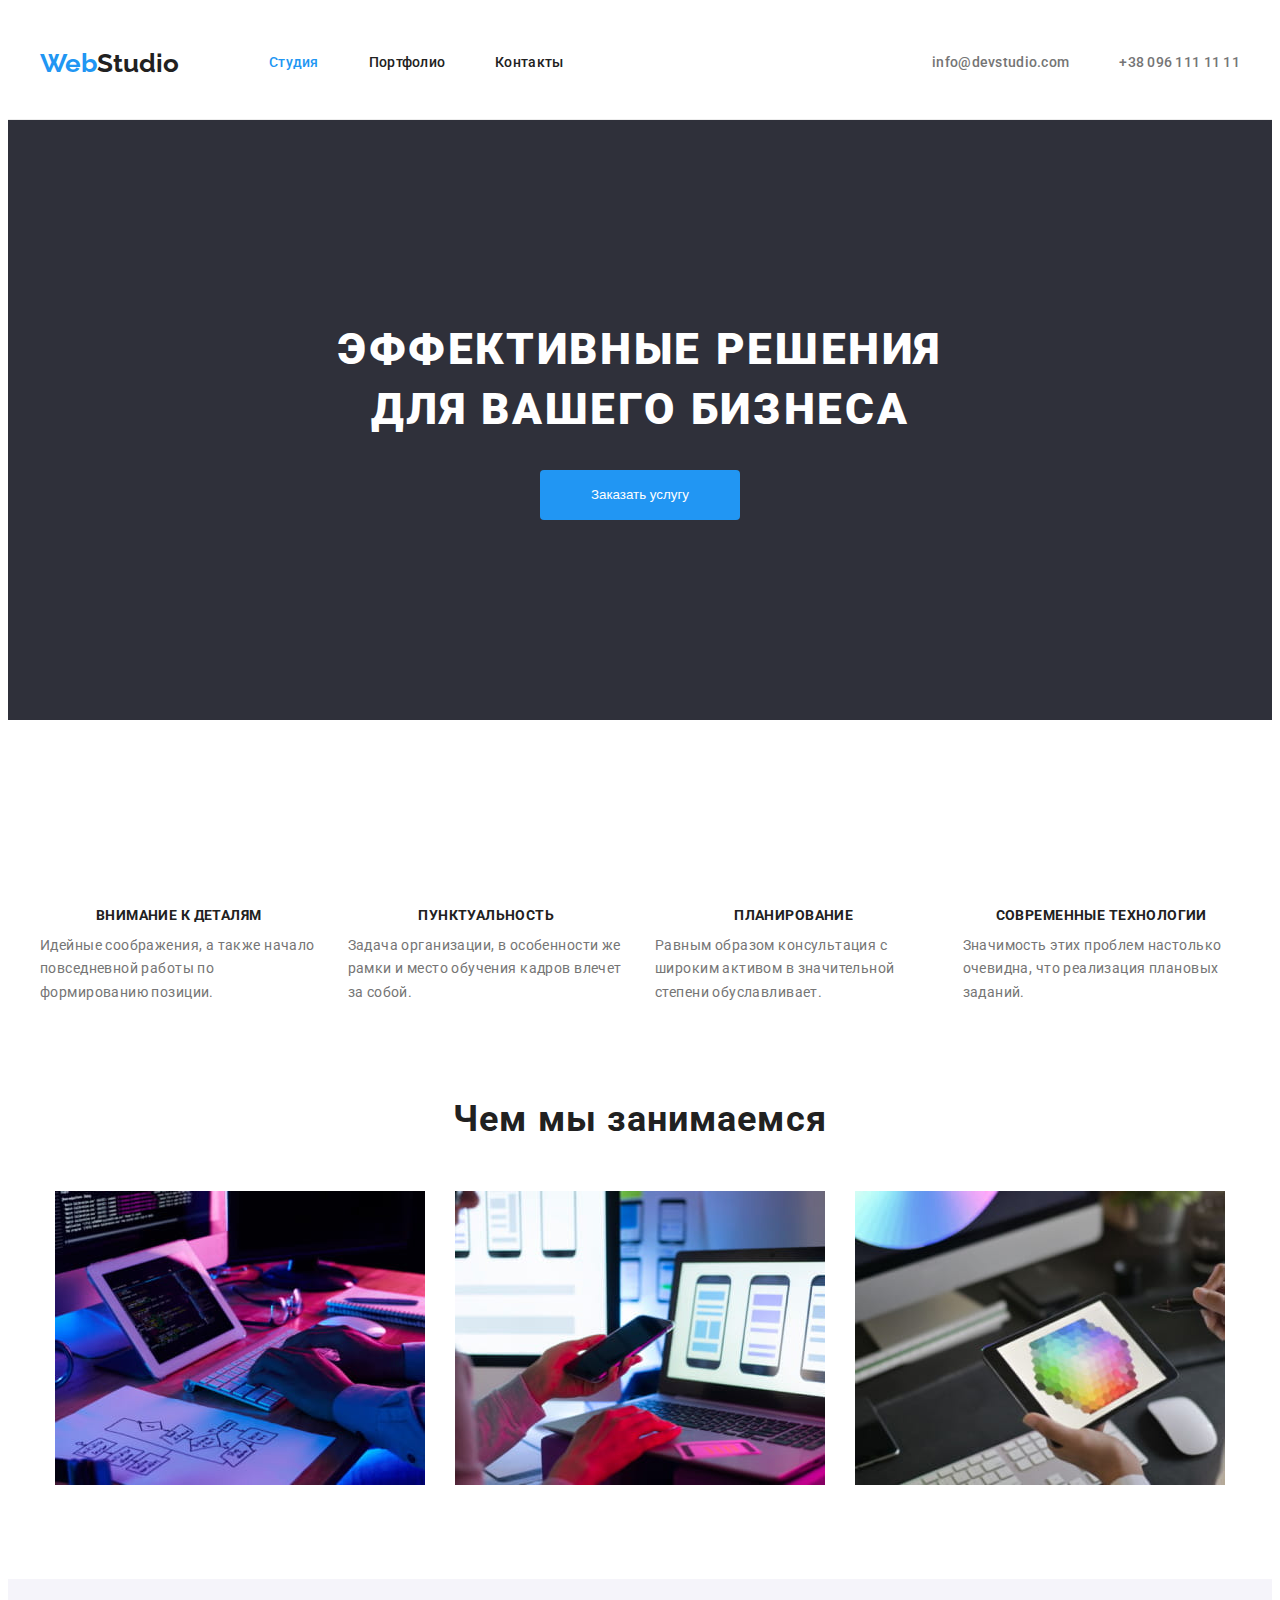
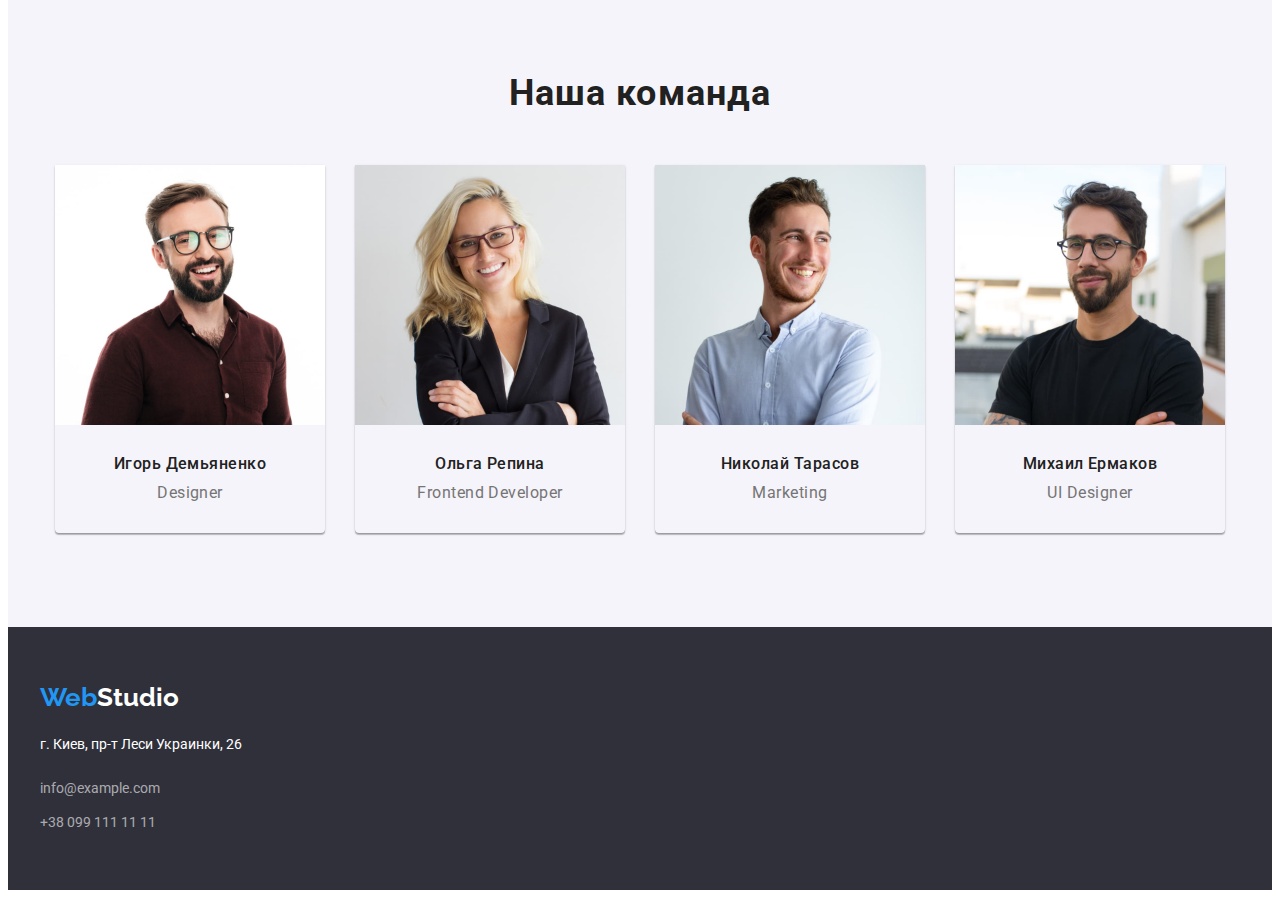
==== commit eeb7308e: "new" ====
--- a/index.html
+++ b/index.html
@@ -100,8 +100,7 @@
         <!--!OUR-TEAM-->
         <section class="our-team-section">
           <h2 class="our-team-section-title">Наша команда </h2>
-          <div class="our-team-section-container">
-           
+            <div class="our-team-section-container">
               <ul class="our-team-section-list">
                 <li class="our-team-section-item">
                   <img class="our-team-section-image" src="./image/igor.jpg" alt="игорь" width="270">
@@ -124,7 +123,7 @@
                   <p class="names-discription">UI Designer</p>
                 </li>
               </ul>
-          </div>
+            </div>
         </section>
     </main>
 
--- a/css/styles.css
+++ b/css/styles.css
@@ -253,6 +253,9 @@
 
 .our-tasks-list {
   display: flex;
+  justify-content: center;
+  padding-left: 15px;
+  padding-right: 15px;
 }
 
 .our-tasks-item {
@@ -289,14 +292,21 @@
 
 .our-team-section-list {
   display: flex;
-}
-
-.ourteam-card {
-  background: #000;
+  justify-content: center;
+  padding-left: 15px;
+  padding-right: 15px;
 }
 
 .our-team-section-item {
   margin-right: 30px;
+  width: 270px;
+  height: 368px;
+  left: 215px;
+  top: 1635px;
+
+  box-shadow: 0px 1px 3px rgba(0, 0, 0, 0.12), 0px 1px 1px rgba(0, 0, 0, 0.14),
+    0px 2px 1px rgba(0, 0, 0, 0.2);
+  border-radius: 0px 0px 4px 4px;
 }
 .our-team-section-item:last-child {
   margin-right: 0px;
@@ -338,8 +348,7 @@
 
 .footer-container {
   width: 1200px;
-  padding-top: 55px;
-  padding-bottom: 55px;
+  padding: 55px 15px;
   margin-left: auto;
   margin-right: auto;
 }
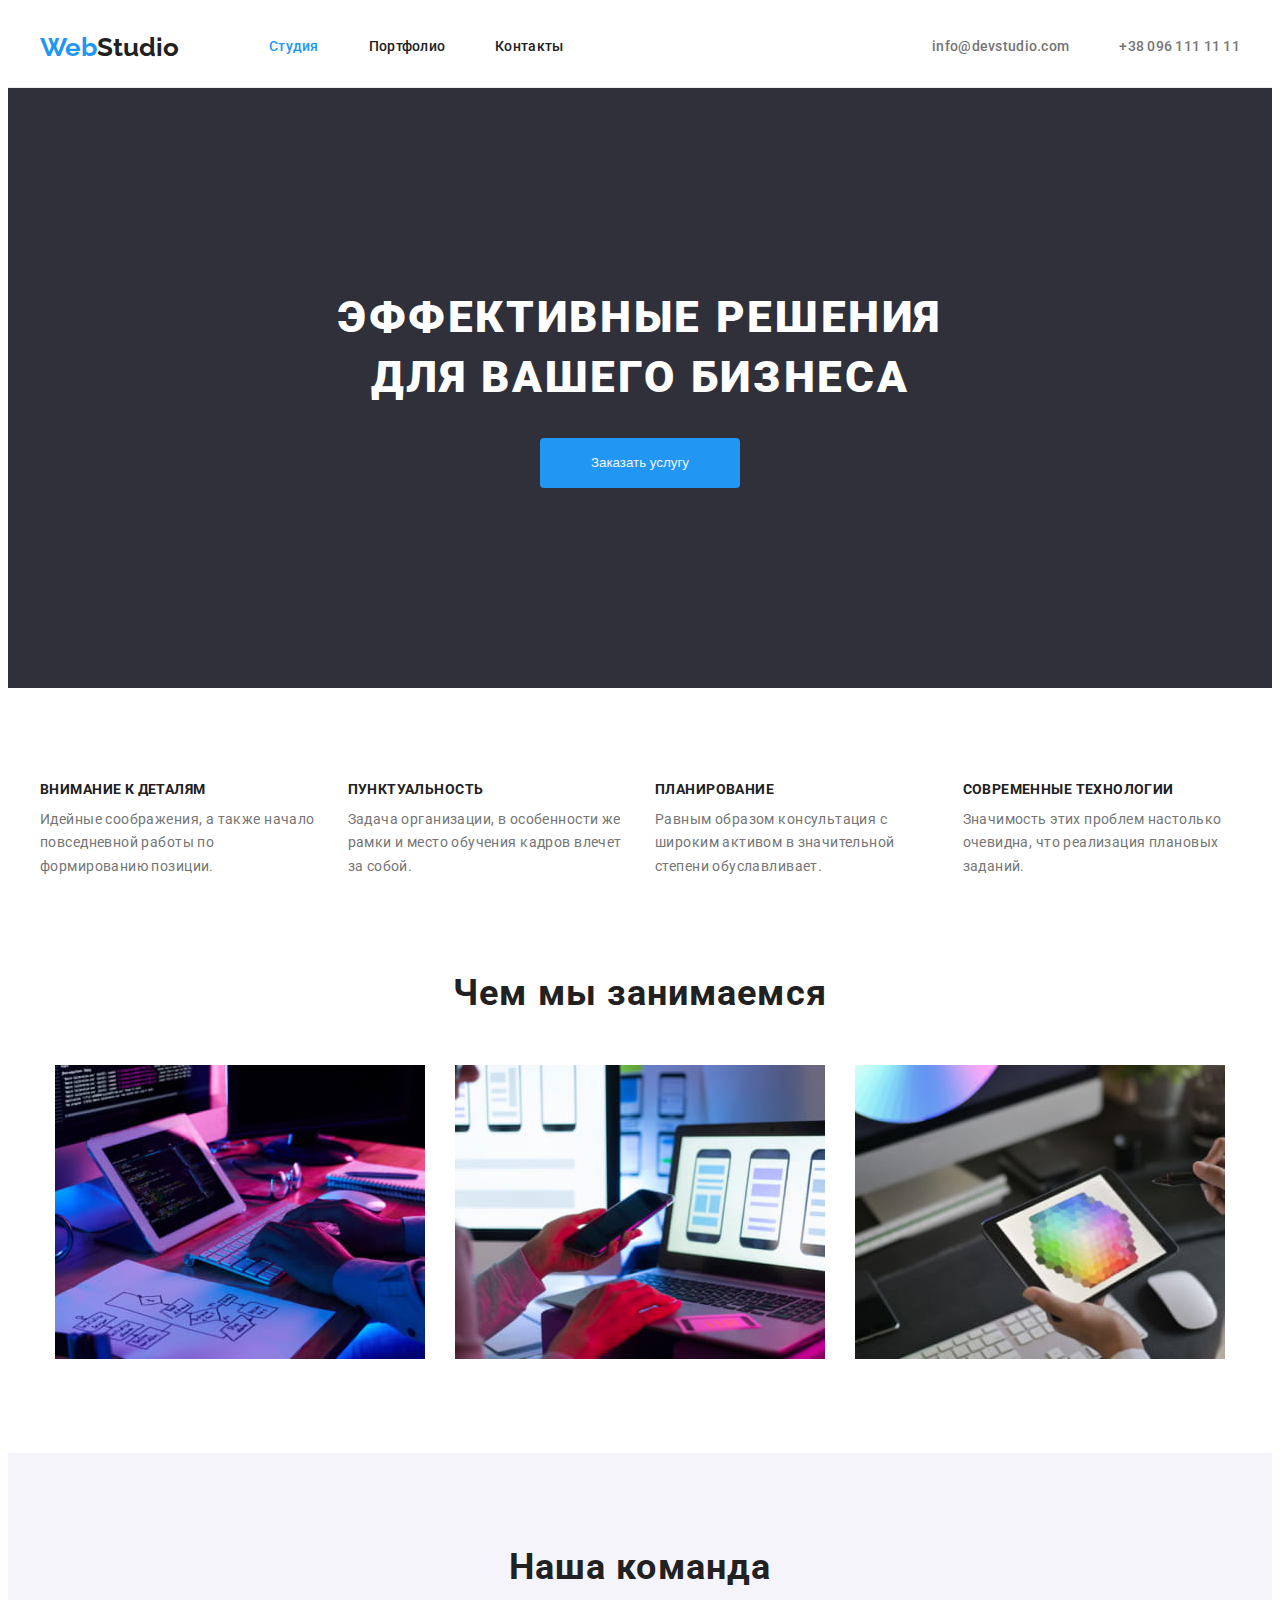
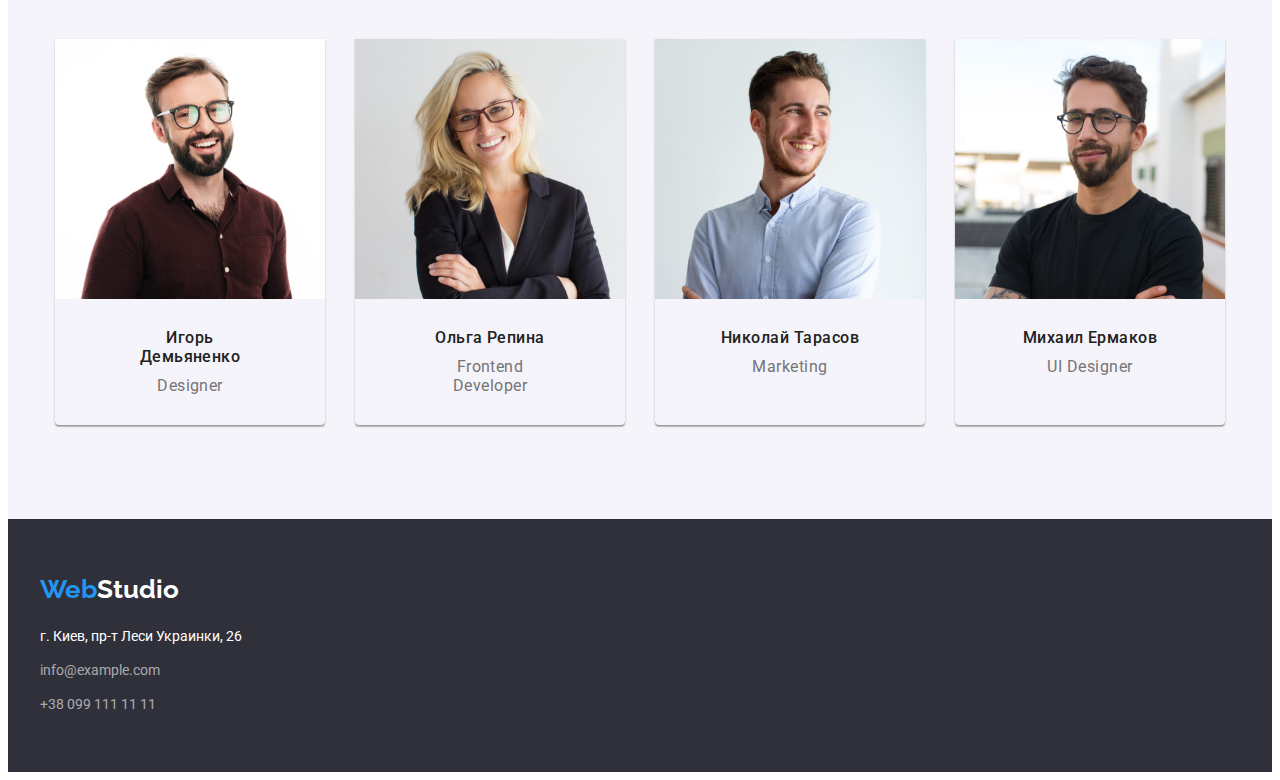
==== commit c788346b: "new" ====
--- a/index.html
+++ b/index.html
@@ -15,15 +15,13 @@
   <body>
     <header class="border-header">
       <div class="header-container">
-        <nav>
-          <div class="nav-flex">
-            <a class="logo" href="./index.html">Web<span class="accent-logo">Studio</span></a>
+        <nav class="nav-flex">
+          <a class="logo" href="./index.html">Web<span class="accent-logo">Studio</span></a>
             <ul class="site-nav list" class="header-container">
               <li class="site-nav item"><a href="./index.html" class="site-nav link current">Студия</a></li>
               <li class="site-nav item"><a href="./portfolio.html" class="site-nav link">Портфолио</a></li>
               <li class="site-nav item"><a href="" class="site-nav link">Контакты</a></li>
             </ul>
-          </div>
         </nav>
         
           <ul class="header-contacts list">
@@ -51,25 +49,25 @@
           <div class="ourfeatures-container">
             <h2 class="hidden-elements">Наши особенности</h2>
             <ul class="features list">
-              <li class="features elemnt">
+              <li class="features-elemnt">
                 <h3 class="lower-titles-index">Внимание к деталям</h3>
                 <p class="secondary-text-index">
                   Идейные соображения, а также начало повседневной работы по формированию позиции.
                 </p>
               </li>
-              <li class="features elemnt">
+              <li class="features-elemnt">
                 <h3 class="lower-titles-index">Пунктуальность</h3>
                 <p class="secondary-text-index">
                   Задача организации, в особенности же рамки и место обучения кадров влечет за собой.
                 </p>
               </li>
-              <li class="features elemnt">
+              <li class="features-elemnt">
                 <h3 class="lower-titles-index">Планирование</h3>
                 <p class="secondary-text-index">
                   Равным образом консультация c широким активом в значительной степени обуславливает.
                 </p>
               </li>
-              <li class="features elemnt">
+              <li class="features-elemnt">
                 <h3 class="lower-titles-index">Современные технологии</h3>
                 <p class="secondary-text-index">
                   Значимость этих проблем настолько очевидна, что реализация плановых заданий.
@@ -104,23 +102,31 @@
               <ul class="our-team-section-list">
                 <li class="our-team-section-item">
                   <img class="our-team-section-image" src="./image/igor.jpg" alt="игорь" width="270">
-                  <h3 class="our-names">Игорь Демьяненко </h3>
-                  <p class="names-discription">Designer </p>
+                    <div class="our-team-card">
+                      <h3 class="our-names">Игорь Демьяненко </h3>
+                      <p class="names-discription">Designer </p>
+                    </div>
                 </li>
                 <li class="our-team-section-item">
                     <img class="our-team-section-image" src="./image/olya.jpg" alt="оля" width="270">
-                    <h3 class="our-names">Ольга Репина</h3>
-                    <p class="names-discription">Frontend Developer</p>
+                      <div class="our-team-card">
+                        <h3 class="our-names">Ольга Репина</h3>
+                        <p class="names-discription">Frontend Developer</p>
+                      </div>
                 </li>
                 <li class="our-team-section-item">
                   <img class="our-team-section-image" src="./image/kolya.jpg" alt="коля" width="270">
-                  <h3 class="our-names">Николай Тарасов</h3>
-                  <p class="names-discription">Marketing</p>
+                    <div class="our-team-card">
+                      <h3 class="our-names">Николай Тарасов</h3>
+                      <p class="names-discription">Marketing</p>
+                    </div>
                 </li>
                 <li class="our-team-section-item">
                   <img class="our-team-section-image" src="./image/miwa.jpg" alt="миша" width="270">
-                  <h3 class="our-names">Михаил Ермаков</h3>
-                  <p class="names-discription">UI Designer</p>
+                    <div class="our-team-card">
+                      <h3 class="our-names">Михаил Ермаков</h3>
+                      <p class="names-discription">UI Designer</p>
+                    </div>
                 </li>
               </ul>
             </div>
@@ -131,22 +137,23 @@
         <footer>
           <div class="footer">
             <div class="footer-container">
-                <a href="./index.html" class="logo">Web<span class="accent-white">Studio</span></a>
-                <address>
-                  <p class="footer-adress"><a class="footer-adress" href="https://goo.gl/maps/gyJEV5aS9oNLiFQU9">г. Киев, пр-т Леси Украинки, 26</a></p>
-                
-                  <ul class="foot list">
-                    <li class="foot item">
-                      <a class="footer-contact link" href="mailto:infoexample.com">info@example.com
-                      </a>
-                    
-                    </li>
-                    <li class="foot item">
-                      <a class="footer-contact link" href="tel:+380991111111" >+38 099 111 11 11
-                      </a>
-                    </li>
-                  </ul>
-                </address>
+              <a href="./index.html" class="logo-bottom">Web<span class="accent-white">Studio</span></a>
+              <address>
+                <p class="footer-adress"><a class="footer-adress" href="https://goo.gl/maps/gyJEV5aS9oNLiFQU9">г. Киев, пр-т
+                    Леси Украинки, 26</a></p>
+        
+                <ul class="foot list">
+                  <li class="foot item">
+                    <a class="footer-contact link" href="mailto:infoexample.com">info@example.com
+                    </a>
+        
+                  </li>
+                  <li class="foot item">
+                    <a class="footer-contact link" href="tel:+380991111111">+38 099 111 11 11
+                    </a>
+                  </li>
+                </ul>
+              </address>
             </div>
           </div>
         </footer>
--- a/css/styles.css
+++ b/css/styles.css
@@ -1,5 +1,6 @@
 :root {
   --bg-color: #ffffff;
+  --bg-color-secondary: #2f303a;
   --main-text: #212121;
   --secondary-text: #757575;
   --text-hover: #2196f3;
@@ -14,7 +15,7 @@
 
 body {
   background-color: var(--bg-color);
-  color: #212121;
+  color: var(--main-text);
   font-family: Roboto, sans-serif;
 }
 
@@ -48,7 +49,7 @@
 
 .header-container {
   width: 1200px;
-  padding: 40px 15px;
+  padding: 24px 15px;
   margin-left: auto;
   margin-right: auto;
   display: flex;
@@ -118,7 +119,7 @@
 }
 
 .header-contacts .link {
-  color: #757575;
+  color: var(--secondary-text);
   font-family: inherit;
   font-style: normal;
   font-weight: 500;
@@ -130,15 +131,14 @@
 
 .header-contacts .link:focus,
 .header-contacts .link:hover {
-  color: #2196f3;
+  color: var(--text-hover);
 }
 
 /*========WHAT WO DOIN SECTION====*/
 .what-we-doing-section {
-  background-color: #2f303a;
-  text-align: center;
-  padding-bottom: 200px;
-  padding-top: 200px;
+  background-color: var(--bg-color-secondary);
+  text-align: center;
+  padding: 200px 15px;
 }
 
 .what-we-doing-container {
@@ -148,7 +148,7 @@
 }
 
 .main-title-index {
-  color: #ffffff;
+  color: var(--bg-color);
   font-family: inherit;
   font-weight: 900;
   font-size: 44px;
@@ -165,8 +165,8 @@
   top: 430px;
   margin-top: 30px;
 
-  color: #ffffff;
-  background-color: #2196f3;
+  color: var(--buttons-main-bcg);
+  background-color: var(--buttons-active-bcg);
   cursor: pointer;
   border-radius: 4px;
   border-style: none;
@@ -174,7 +174,7 @@
 
 .button-index:hover,
 .button-index:focus {
-  background: #188ce8;
+  background: var(--buttons-active-bcg);
   box-shadow: 0px 4px 4px rgba(0, 0, 0, 0.15);
   border-radius: 4px;
 }
@@ -196,18 +196,16 @@
 .features {
   display: flex;
   flex-wrap: wrap;
-  justify-content: center;
-}
-.features .elemnt {
+  justify-content: flex-start;
+}
+.features-elemnt {
   width: calc((100% - 90px) / 4);
   margin-right: 30px;
 }
-.features .elemnt:last-child {
+.features-elemnt:last-child {
   margin-right: 0px;
 }
 .lower-titles-index {
-  margin-top: 94px;
-
   color: var(--main-text);
   font-family: inherit;
   font-weight: 700;
@@ -229,7 +227,7 @@
 }
 
 .bottom-titles-index {
-  padding-bottom: 50px;
+  margin-bottom: 50px;
 
   color: var(--main-text);
   font-family: inherit;
@@ -279,7 +277,7 @@
 }
 
 .our-team-section-title {
-  padding-bottom: 50px;
+  margin-bottom: 50px;
   color: var(--main-text);
   font-family: inherit;
   font-style: normal;
@@ -300,7 +298,6 @@
 .our-team-section-item {
   margin-right: 30px;
   width: 270px;
-  height: 368px;
   left: 215px;
   top: 1635px;
 
@@ -325,12 +322,11 @@
 }
 
 .our-team-section-image {
-  margin-bottom: 30px;
-}
-
+}
+.our-team-card {
+  padding: 30px 65px;
+}
 .names-discription {
-  margin-bottom: 30px;
-
   color: var(--secondary-text);
   font-family: inherit;
   font-weight: 400;
@@ -353,8 +349,53 @@
   margin-right: auto;
 }
 
+.logo-bottom {
+  margin-right: 0px;
+
+  color: var(--color-logos);
+  font-family: Raleway;
+  font-style: normal;
+  font-weight: 700;
+  font-size: 26px;
+  line-height: 1.19;
+  text-decoration: none;
+}
+
+.footer-adress {
+  margin-top: 20px;
+
+  color: var(--buttons-text-active);
+  font-family: inherit;
+  font-style: normal;
+  font-weight: 400;
+  font-size: 14px;
+  line-height: 1.71;
+  text-decoration: none;
+}
+
+.footer-adress:hover,
+.footer-adress:focus {
+  color: var(--text-hover);
+  text-decoration: none;
+}
+
+.footer-contact {
+  color: rgba(255, 255, 255, 0.6);
+  font-family: inherit;
+  font-style: normal;
+  font-weight: 400;
+  font-size: 14px;
+  line-height: 1.71;
+  text-decoration: none;
+}
+
+.footer-contact:hover,
+.footer-contact:focus {
+  color: var(--text-hover);
+}
+
 .foot {
-  padding-top: 10px;
+  margin-top: 10px;
 }
 
 /*================PORTFOLIO-NAV========================*/
@@ -362,35 +403,39 @@
 .hidden-elements {
   display: none;
 }
-
-.portfolio-buttons-section {
+.portfolio-main-section {
+  padding-top: 94px;
+  padding-bottom: 94px;
+
+  background-color: #ffffff;
+}
+
+.portfolio-main-container {
   width: 1200px;
-  margin-left: auto;
-  margin-right: auto;
-  padding-top: 94px;
-
-  background-color: #ffffff;
+  padding-left: 15px;
+  padding-right: 15px;
+  margin-left: auto;
+  margin-right: auto;
+
+  background-color: var(--bg-color);
 }
 
 .portfolio-buttons-list {
   display: flex;
   flex-wrap: wrap;
   justify-content: center;
+  margin-bottom: 34px;
 }
 
 .portfolio-buttons-item {
-  display: flex;
   margin-right: 8px;
 }
-.portfolio-buttons-list:last-child {
+.portfolio-buttons-item:last-child {
   margin-right: 0px;
 }
 
 .buttons {
-  width: 145px;
-  height: 38px;
-  left: 712px;
-  top: 174px;
+  padding: 6px 22px;
 
   color: var(--buttons-text);
   background: var(--buttons-main-bcg);
@@ -412,20 +457,6 @@
   cursor: pointer;
 }
 /*=============PORTFOLIO MAIN LIST=================*/
-
-/*main-content-list*/
-.portfolio-main-section {
-  padding-top: 94px;
-  background-color: #ffffff;
-}
-
-.porfolio-main-container {
-  width: 1200px;
-  margin-left: auto;
-  margin-right: auto;
-  padding-bottom: 94px;
-}
-
 .portfolio-card-set {
   display: flex;
   flex-wrap: wrap;
@@ -491,35 +522,3 @@
 /*=================END CARD SET===========*/
 
 /*===============FOOter====================*/
-.footer-adress {
-  padding-top: 20px;
-
-  color: var(--buttons-text-active);
-  font-family: inherit;
-  font-style: normal;
-  font-weight: 400;
-  font-size: 14px;
-  line-height: 1.71;
-  text-decoration: none;
-}
-
-.footer-adress:hover,
-.footer-adress:focus {
-  color: var(--text-hover);
-  text-decoration: none;
-}
-
-.footer-contact {
-  color: rgba(255, 255, 255, 0.6);
-  font-family: inherit;
-  font-style: normal;
-  font-weight: 400;
-  font-size: 14px;
-  line-height: 1.71;
-  text-decoration: none;
-}
-
-.footer-contact:hover,
-.footer-contact:focus {
-  color: var(--text-hover);
-}
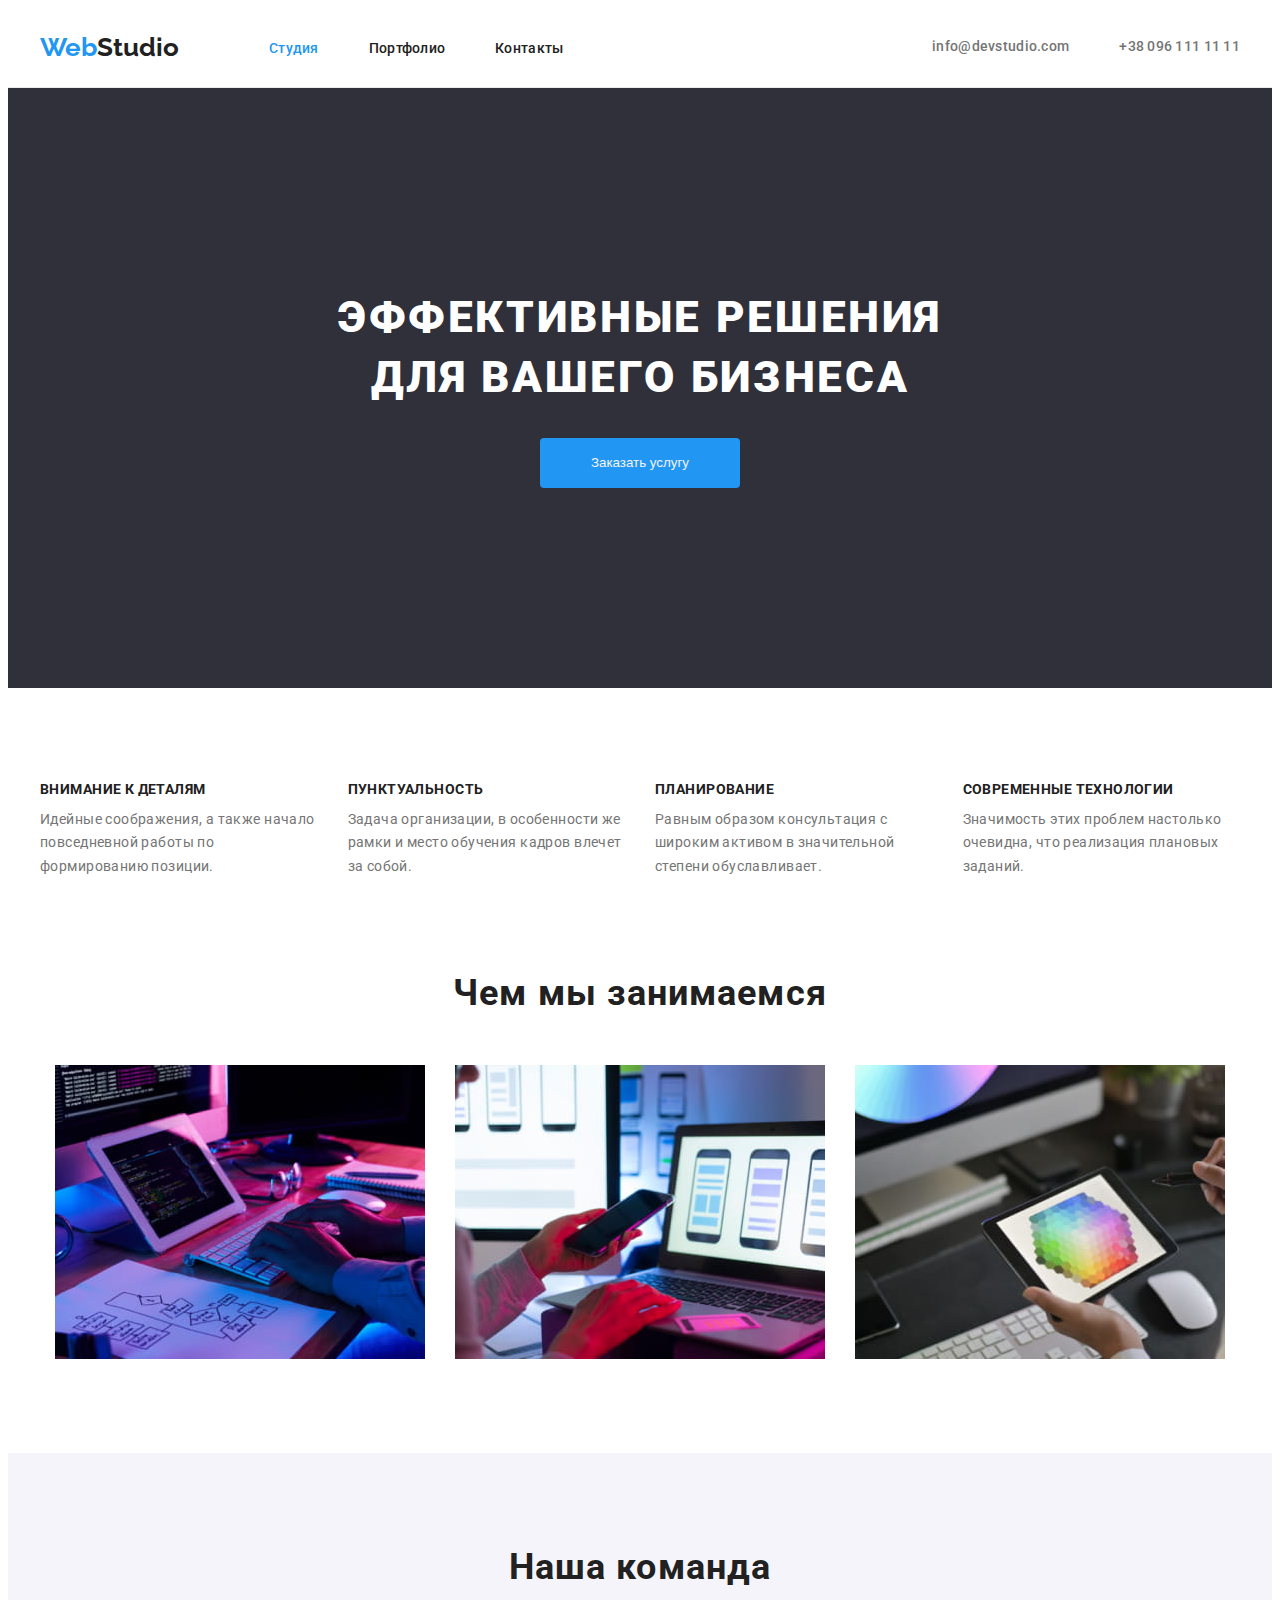
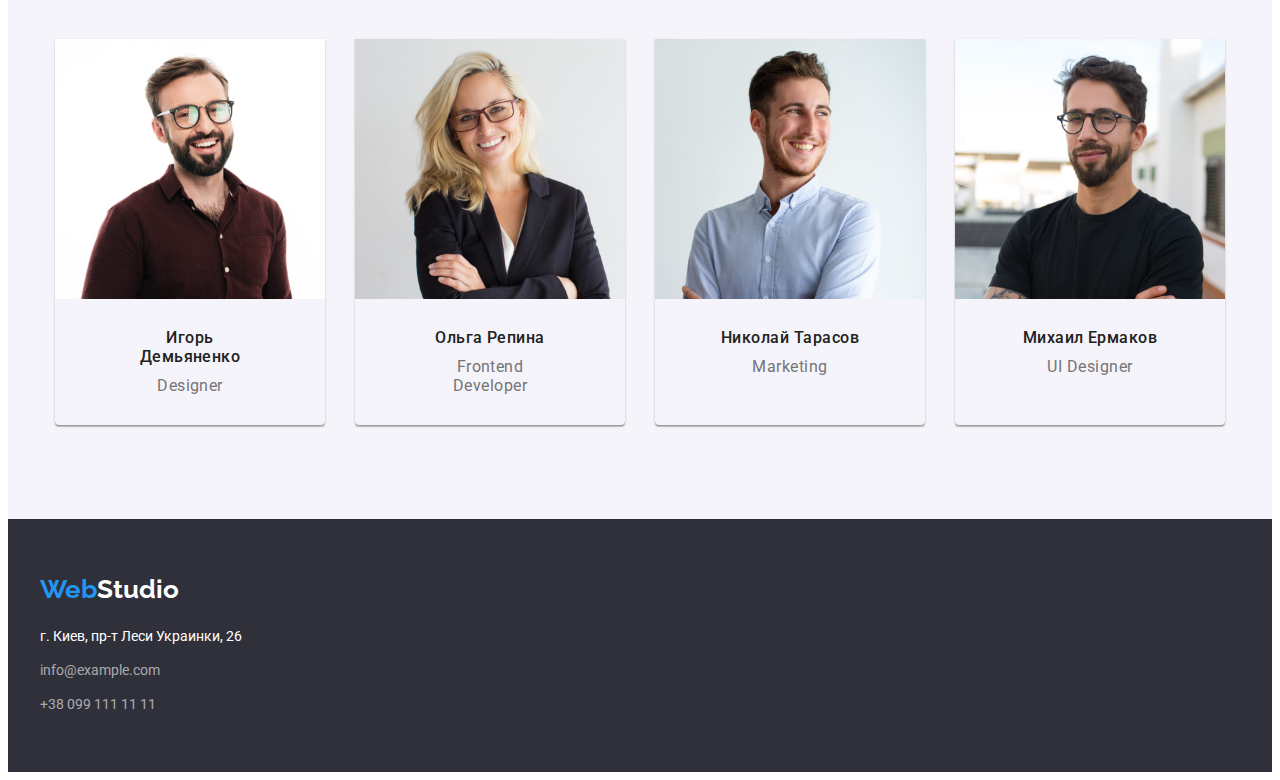
==== commit 931712d8: "new" ====
--- a/index.html
+++ b/index.html
@@ -17,10 +17,10 @@
       <div class="header-container">
         <nav class="nav-flex">
           <a class="logo" href="./index.html">Web<span class="accent-logo">Studio</span></a>
-            <ul class="site-nav list" class="header-container">
-              <li class="site-nav item"><a href="./index.html" class="site-nav link current">Студия</a></li>
-              <li class="site-nav item"><a href="./portfolio.html" class="site-nav link">Портфолио</a></li>
-              <li class="site-nav item"><a href="" class="site-nav link">Контакты</a></li>
+            <ul class="site-nav-list" class="header-container">
+              <li class="site-nav-item link"><a href="./index.html" class="site-nav-item link current">Студия</a></li>
+              <li class="site-nav-item link"><a href="./portfolio.html" class="site-nav-item link">Портфолио</a></li>
+              <li class="site-nav-item link"><a href="" class="site-nav link">Контакты</a></li>
             </ul>
         </nav>
         
--- a/css/styles.css
+++ b/css/styles.css
@@ -82,15 +82,15 @@
   color: #ffffff;
 }
 
-.site-nav {
-  display: flex;
-}
-
-.site-nav .item:not(:last-child) {
+.site-nav-list {
+  display: flex;
+}
+
+.site-nav-item:not(:last-child) {
   margin-right: 50px;
 }
 
-.site-nav .link {
+.site-nav-item .link {
   color: var(--main-text);
   font-family: inherit;
   font-weight: 500;
@@ -100,12 +100,12 @@
   text-decoration: none;
 }
 
-.site-nav .link.current {
+.site-nav-item .link.current {
   color: var(--text-hover);
 }
 
-.site-nav .link:hover,
-.site-nav .link:focus {
+.site-nav-item .link:hover,
+.site-nav-item .link:focus {
   color: var(--text-hover);
 }
 
